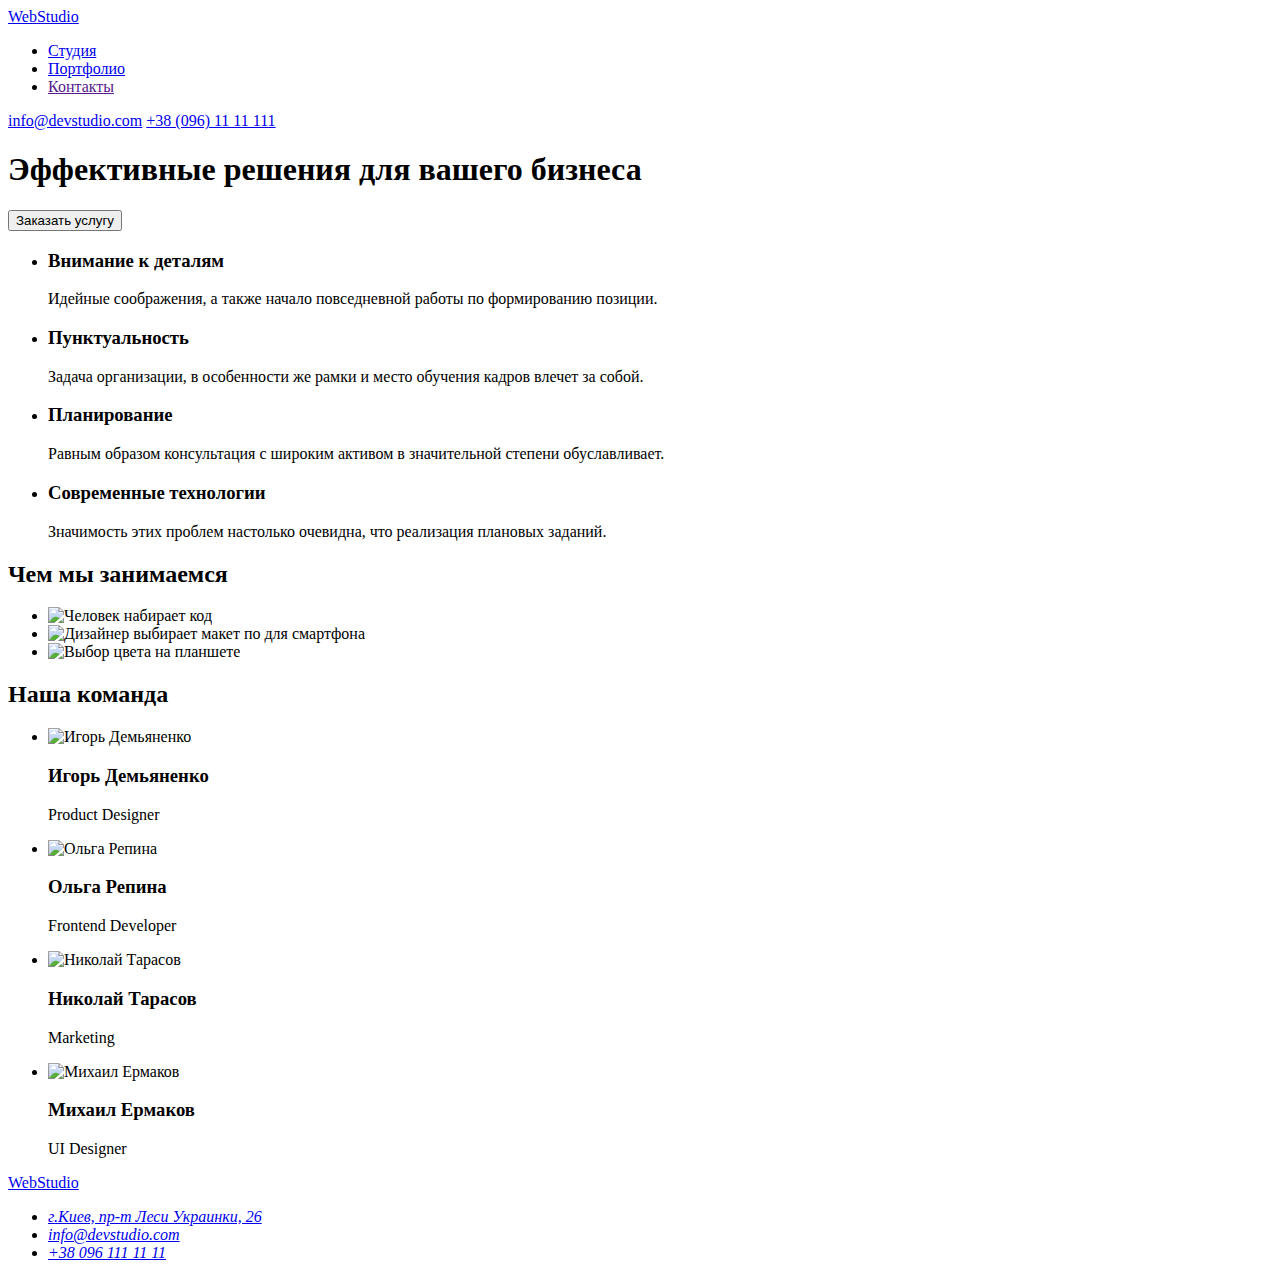
==== index.html @ ecdc01b8 "index.html" ====
<!DOCTYPE html>
<html lang="en">
  <head>
    <meta charset="UTF-8" />
    <meta http-equiv="X-UA-Compatible" content="IE=edge" />
    <meta name="viewport" content="width=device-width, initial-scale=1.0" />
    <link
      rel="stylesheet"
      href="https://cdnjs.cloudflare.com/ajax/libs/modern-normalize/1.0.0/modern-normalize.min.css"
      integrity="sha512-ISS7cAi1PEhQ8jnbJpJZMd29NlhNj4AWYyLOSp2CE/CsHxTCu+r+t0D2yoJudVrd0/8fTVPUVDzY5Tvli75u/g=="
      crossorigin="anonymous"
    />
    <link
      href="https://fonts.googleapis.com/css2?family=Oleo+Script&amp;family=Raleway:ital,wght@0,700;1,400&amp;family=Roboto:ital,wght@0,400;0,500;0,700;0,900;1,400;1,500;1,700;1,900&amp;display=swap"
      rel="stylesheet"
    />
    <title>WebStudio</title>
    <link rel="stylesheet" href="./CSS/styles.css" />
  </head>
  <body>
    <div class="wrapper">
      <!--Шапка сайта-->
      <header class="header-container">
        <div class="header-body container">
          <nav class="navigation">
            <div class="header-logo">
              <a
                lang="en"
                href="#top"
                rel="noopener noreferrer"
                class="logo link"
              >
                <span class="logo-first">Web</span>Studio
              </a>
            </div>
            <div class="navigation-form">
              <ul class="navigation-list list">
                <li class="navigation-item">
                  <a
                    class="navigation-link link current active"
                    href="index.html"
                    >Студия</a
                  >
                </li>
                <li class="navigation-item">
                  <a class="navigation-link link" href="portfolio.html"
                    >Портфолио</a
                  >
                </li>
                <li class="navigation-item">
                  <a class="navigation-link link" href="">Контакты</a>
                </li>
              </ul>
            </div>
          </nav>
          <div class="kontakt-line">
            <a class="link kontakt-link" href="mailto:info@devstudio.com">info@devstudio.com</a>
            <a class="link kontakt-link" href="tel:+380961111111">+38 (096) 11 11 111</a>
          </div>
        </div>
      </header>
      <main>
        <!--Герой-->
        <section class="font-hero-header">
          <div class="hero-container container">
            <h1 class="text-hero-header">Эффективные решения для вашего бизнеса</h1>
            <button class="main-btn" type="button">Заказать услугу</button>
          </div>
        </section>

        <!--Основные черты-->
        <section class="features">
          <div class="features-container container">
            <h2 hidden>Основные черты</h2>
            <ul class="features-list list">
              <li class="features-link link">
                <h3 class="features-link-title">Внимание к деталям</h3>
                <p class="features-link-text">
                  Идейные соображения, а также начало повседневной работы по
                  формированию позиции.
                </p>
              </li>
              <li class="features-link link">
                <h3 class="features-link-title">Пунктуальность</h3>
                <p class="features-link-text">
                  Задача организации, в особенности же рамки и место обучения
                  кадров влечет за собой.
                </p>
              </li>
              <li class="features-link link">
                <h3 class="features-link-title">Планирование</h3>
                <p class="features-link-text">
                  Равным образом консультация с широким активом в значительной
                  степени обуславливает.
                </p>
              </li>
              <li class="features-link link">
                <h3 class="features-link-title">Современные технологии</h3>
                <p class="features-link-text">
                  Значимость этих проблем настолько очевидна, что реализация
                  плановых заданий.
                </p>
              </li>
            </ul>
          </div>
        </section>
        <!--Чем мы занимаемся-->
        <section class="doing">
          <div class="doing-container container">
            <h2 class="doing-title">Чем мы занимаемся</h2>
            <ul class="doing-list list">
              <li class="doing-link link">
                <img
                  src="./images/box1.jpg"
                  alt="Человек набирает код"
                  width="370"
                />
              </li>
              <li class="doing-link link">
                <img
                  src="./images/box2.jpg"
                  alt="Дизайнер выбирает макет по для смартфона"
                  width="370"
                />
              </li>
              <li class="doing-link link">
                <img
                  src="./images/box3.jpg"
                  alt="Выбор цвета на планшете"
                  width="370"
                />
              </li>
            </ul>
          </div>
        </section>
        <!--Наша команда-->
        <section class="team">
          <div class="team-container container">
            <h2 class="team-title">Наша команда</h2>
            <ul class="team-list list">
              <li class="team-link link">
                <img class="team-card-foto" src="./images/photo1.jpg" alt="Игорь Демьяненко" width="270"/>
                <h3 class="team-card-name">Игорь Демьяненко</h3>
                <p class="team-card-pro">Product Designer</p>
              </li>
              <li class="team-link link">
                <img class="team-card-foto" src="./images/photo2.jpg" alt="Ольга Репина" width="270" />
                <h3 class="team-card-name">Ольга Репина</h3>
                <p class="team-card-pro">Frontend Developer</p>
              </li>
              <li class="team-link link">
                <img class="team-card-foto" src="./images/photo3.jpg" alt="Николай Тарасов" width="270"/>
                <h3 class="team-card-name">Николай Тарасов</h3>
                <p class="team-card-pro">Marketing</p>
              </li>
              <li class="team-link link">
                <img class="team-card-foto" src="./images/photo4.jpg" alt="Михаил Ермаков" width="270" />
                <h3 class="team-card-name">Михаил Ермаков</h3>
                <p class="team-card-pro">UI Designer</p>
              </li>
            </ul>
          </div>
        </section>
      </main>
      <footer class="footer">
        <div class="footer-container container">
          <div class="footer-contact-body">
            <a lang="en" href="#top" rel="noopener noreferrer" class="logo logo-footer link">
							<span class="logo-first">Web</span>Studio 
            </a>
            
            <address>
              <ul class="footer-address-list list">
                <li class="footer-address-item">
                 <a 
                      class="footer-address-link map-address link"
                      href="https://goo.gl/maps/Bj5NZJTDuqSYe3zM9"
                      target="_blank"
                      rel="noopener noreferrer"
                      >г.Киев, пр-т Леси Украинки, 26
                  </a>
                </li>
                <li class="footer-address-item"><a class="footer-address-link link" href="e-mail:info@devstudio.com">info@devstudio.com</a></li>
                <li class="footer-address-item"><a class="footer-address-link link" href="tel:+38-096-111-11-11">+38 096 111 11 11</a></li>
              </ul>
            </address>
          
        </div>
      </footer>
    </div>
  </body>
</html>
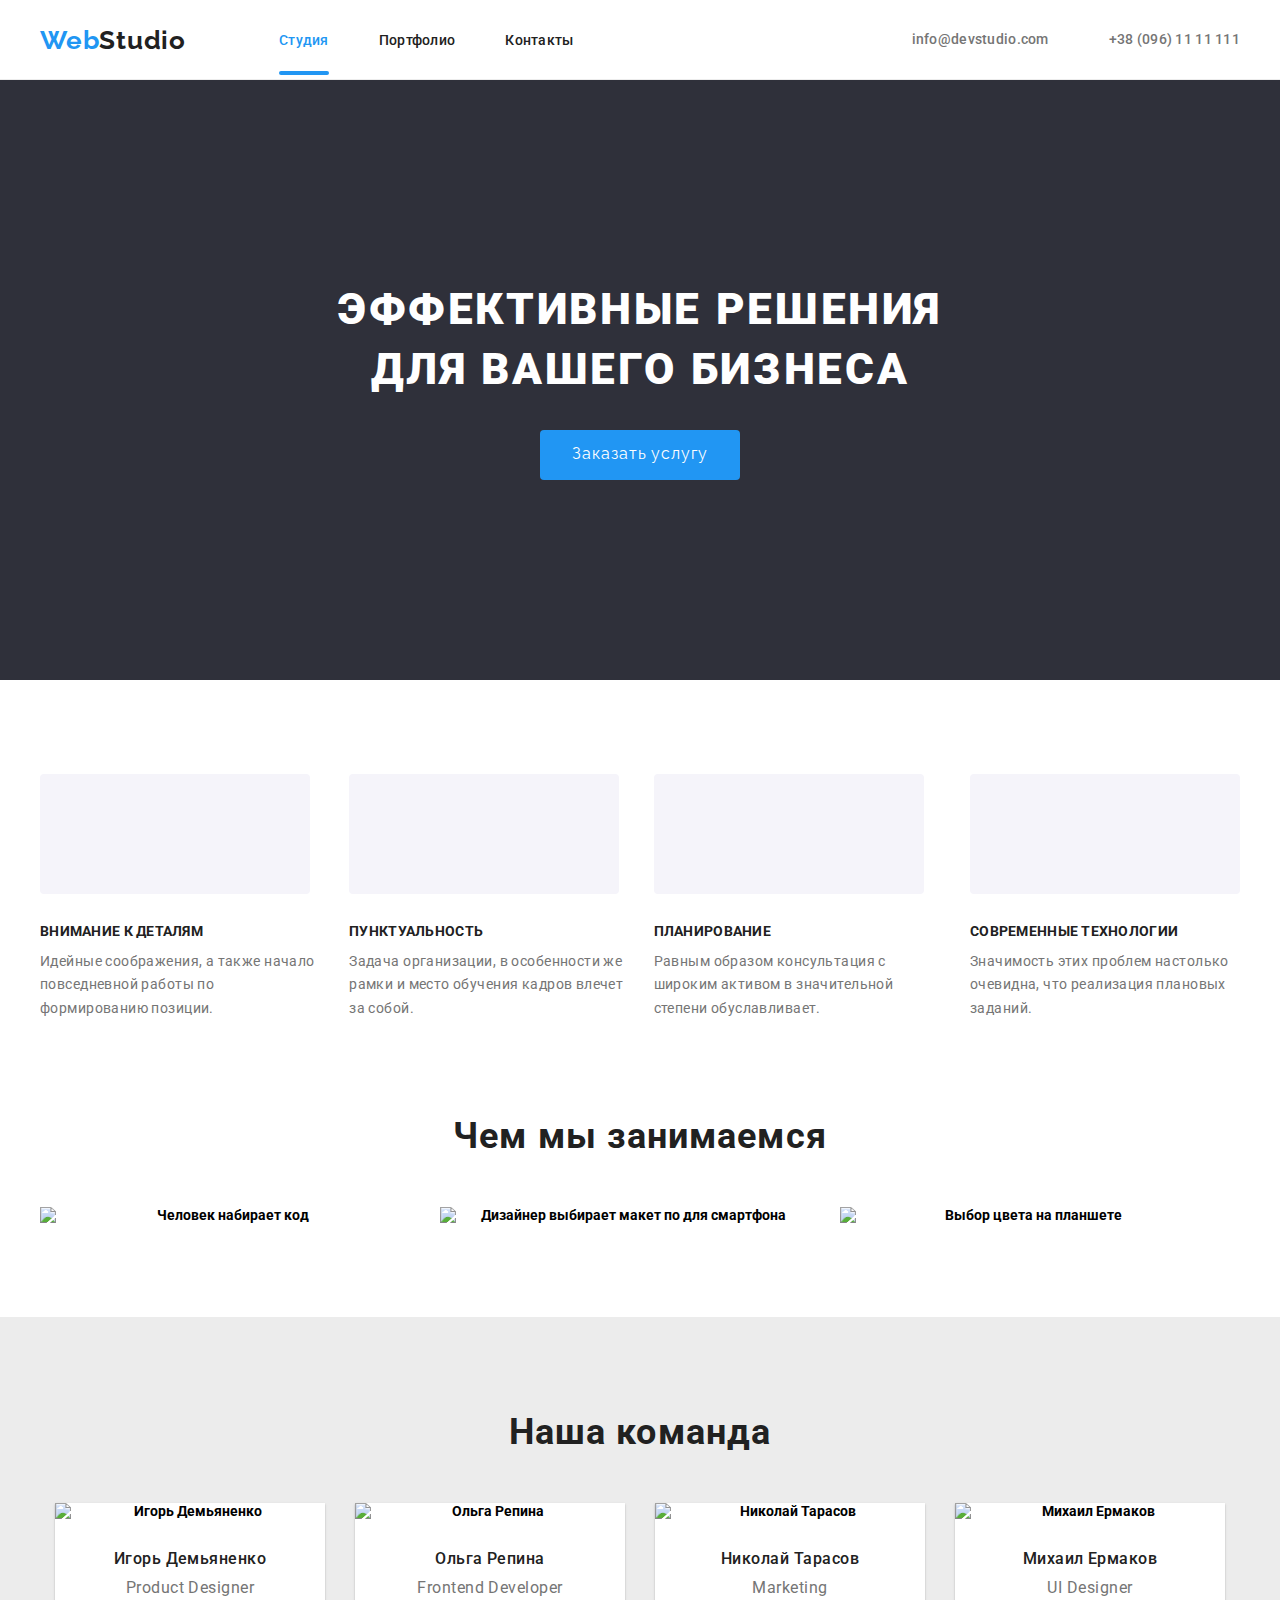
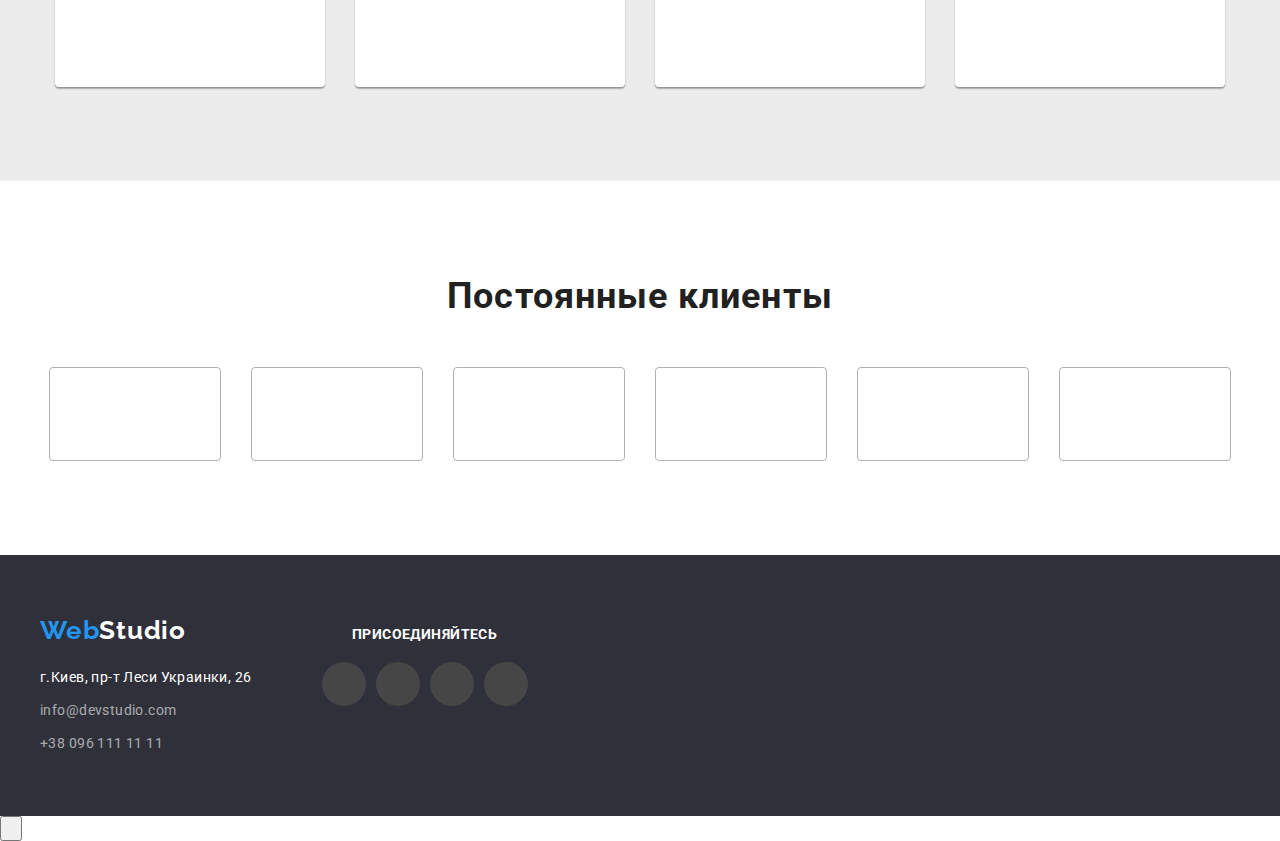
==== commit fa696729: "index.html" ====
--- a/index.html
+++ b/index.html
@@ -54,8 +54,19 @@
             </div>
           </nav>
           <div class="kontakt-line">
-            <a class="link kontakt-link" href="mailto:info@devstudio.com">info@devstudio.com</a>
-            <a class="link kontakt-link" href="tel:+380961111111">+38 (096) 11 11 111</a>
+            <a class="kontakt-link link" href="mailto:info@devstudio.com">
+              <svg class="mail" width="16" height="12">
+                <use href="./images/icon.svg#envelope"></use>
+              </svg>
+              info@devstudio.com
+            </a>
+
+            <a class="kontakt-link link" href="tel:+380961111111">
+              <svg class="smartphone" width="10" height="16">
+                <use href="./images/icon.svg#smartphone"></use>
+              </svg>
+              +38 (096) 11 11 111
+            </a>
           </div>
         </div>
       </header>
@@ -63,8 +74,12 @@
         <!--Герой-->
         <section class="font-hero-header">
           <div class="hero-container container">
-            <h1 class="text-hero-header">Эффективные решения для вашего бизнеса</h1>
-            <button class="main-btn" type="button">Заказать услугу</button>
+            <h1 class="text-hero-header">
+              Эффективные решения для вашего бизнеса
+            </h1>
+            <button class="main-btn" type="button" data-modal-open>
+              Заказать услугу
+            </button>
           </div>
         </section>
 
@@ -74,6 +89,11 @@
             <h2 hidden>Основные черты</h2>
             <ul class="features-list list">
               <li class="features-link link">
+                <div class="icon-title">
+                  <svg class="antenna" width="70" height="70">
+                    <use href="./images/icon.svg#antenna"></use>
+                  </svg>
+                </div>
                 <h3 class="features-link-title">Внимание к деталям</h3>
                 <p class="features-link-text">
                   Идейные соображения, а также начало повседневной работы по
@@ -81,6 +101,11 @@
                 </p>
               </li>
               <li class="features-link link">
+                <div class="icon-title">
+                  <svg class="clock" width="70" height="70">
+                    <use href="./images/icon.svg#clock"></use>
+                  </svg>
+                </div>
                 <h3 class="features-link-title">Пунктуальность</h3>
                 <p class="features-link-text">
                   Задача организации, в особенности же рамки и место обучения
@@ -88,6 +113,11 @@
                 </p>
               </li>
               <li class="features-link link">
+                <div class="icon-title">
+                  <svg class="vector" width="70" height="70">
+                    <use href="./images/icon.svg#vector"></use>
+                  </svg>
+                </div>
                 <h3 class="features-link-title">Планирование</h3>
                 <p class="features-link-text">
                   Равным образом консультация с широким активом в значительной
@@ -95,6 +125,11 @@
                 </p>
               </li>
               <li class="features-link link">
+                <div class="icon-title">
+                  <svg class="astronaut" width="70" height="70">
+                    <use href="./images/icon.svg#astronaut"></use>
+                  </svg>
+                </div>
                 <h3 class="features-link-title">Современные технологии</h3>
                 <p class="features-link-text">
                   Значимость этих проблем настолько очевидна, что реализация
@@ -139,24 +174,249 @@
             <h2 class="team-title">Наша команда</h2>
             <ul class="team-list list">
               <li class="team-link link">
-                <img class="team-card-foto" src="./images/photo1.jpg" alt="Игорь Демьяненко" width="270"/>
+                <img
+                  class="team-card-foto"
+                  src="./images/photo1.jpg"
+                  alt="Игорь Демьяненко"
+                  width="270"
+                />
                 <h3 class="team-card-name">Игорь Демьяненко</h3>
                 <p class="team-card-pro">Product Designer</p>
+                <ul class="social-list">
+                  <li class="social-list-item">
+                    <a
+                      href="https://www.instagram.com/"
+                      class="social-list-link"
+                    >
+                      <svg class="social-list-icon" width="20" height="20">
+                        <use href="./images/icon.svg#instagram"></use>
+                      </svg>
+                    </a>
+                  </li>
+                  <li class="social-list-item">
+                    <a href="https://www.twitter.com/" class="social-list-link">
+                      <svg class="social-list-icon" width="20" height="20">
+                        <use href="./images/icon.svg#twitter"></use>
+                      </svg>
+                    </a>
+                  </li>
+                  <li class="social-list-item">
+                    <a
+                      href="https://www.facebook.com/"
+                      class="social-list-link"
+                    >
+                      <svg class="social-list-icon" width="20" height="20">
+                        <use href="./images/icon.svg#facebook"></use>
+                      </svg>
+                    </a>
+                  </li>
+                  <li class="social-list-item">
+                    <a
+                      href="https://www.linkedin.com/"
+                      class="social-list-link"
+                    >
+                      <svg class="social-list-icon" width="20" height="20">
+                        <use href="./images/icon.svg#linkedin"></use>
+                      </svg>
+                    </a>
+                  </li>
+                </ul>
               </li>
               <li class="team-link link">
-                <img class="team-card-foto" src="./images/photo2.jpg" alt="Ольга Репина" width="270" />
+                <img
+                  class="team-card-foto"
+                  src="./images/photo2.jpg"
+                  alt="Ольга Репина"
+                  width="270"
+                />
                 <h3 class="team-card-name">Ольга Репина</h3>
                 <p class="team-card-pro">Frontend Developer</p>
+                <ul class="social-list">
+                  <li class="social-list-item">
+                    <a
+                      href="https://www.instagram.com/"
+                      class="social-list-link"
+                    >
+                      <svg class="social-list-icon" width="20" height="20">
+                        <use href="./images/icon.svg#instagram"></use>
+                      </svg>
+                    </a>
+                  </li>
+                  <li class="social-list-item">
+                    <a href="https://www.twitter.com/" class="social-list-link">
+                      <svg class="social-list-icon" width="20" height="20">
+                        <use href="./images/icon.svg#twitter"></use>
+                      </svg>
+                    </a>
+                  </li>
+                  <li class="social-list-item">
+                    <a
+                      href="https://www.facebook.com/"
+                      class="social-list-link"
+                    >
+                      <svg class="social-list-icon" width="20" height="20">
+                        <use href="./images/icon.svg#facebook"></use>
+                      </svg>
+                    </a>
+                  </li>
+                  <li class="social-list-item">
+                    <a
+                      href="https://www.linkedin.com/"
+                      class="social-list-link"
+                    >
+                      <svg class="social-list-icon" width="20" height="20">
+                        <use href="./images/icon.svg#linkedin"></use>
+                      </svg>
+                    </a>
+                  </li>
+                </ul>
               </li>
               <li class="team-link link">
-                <img class="team-card-foto" src="./images/photo3.jpg" alt="Николай Тарасов" width="270"/>
+                <img
+                  class="team-card-foto"
+                  src="./images/photo3.jpg"
+                  alt="Николай Тарасов"
+                  width="270"
+                />
                 <h3 class="team-card-name">Николай Тарасов</h3>
                 <p class="team-card-pro">Marketing</p>
+                <ul class="social-list">
+                  <li class="social-list-item">
+                    <a
+                      href="https://www.instagram.com/"
+                      class="social-list-link"
+                    >
+                      <svg class="social-list-icon" width="20" height="20">
+                        <use href="./images/icon.svg#instagram"></use>
+                      </svg>
+                    </a>
+                  </li>
+                  <li class="social-list-item">
+                    <a href="https://www.twitter.com/" class="social-list-link">
+                      <svg class="social-list-icon" width="20" height="20">
+                        <use href="./images/icon.svg#twitter"></use>
+                      </svg>
+                    </a>
+                  </li>
+                  <li class="social-list-item">
+                    <a
+                      href="https://www.facebook.com/"
+                      class="social-list-link"
+                    >
+                      <svg class="social-list-icon" width="20" height="20">
+                        <use href="./images/icon.svg#facebook"></use>
+                      </svg>
+                    </a>
+                  </li>
+                  <li class="social-list-item">
+                    <a
+                      href="https://www.linkedin.com/"
+                      class="social-list-link"
+                    >
+                      <svg class="social-list-icon" width="20" height="20">
+                        <use href="./images/icon.svg#linkedin"></use>
+                      </svg>
+                    </a>
+                  </li>
+                </ul>
               </li>
               <li class="team-link link">
-                <img class="team-card-foto" src="./images/photo4.jpg" alt="Михаил Ермаков" width="270" />
+                <img
+                  class="team-card-foto"
+                  src="./images/photo4.jpg"
+                  alt="Михаил Ермаков"
+                  width="270"
+                />
                 <h3 class="team-card-name">Михаил Ермаков</h3>
                 <p class="team-card-pro">UI Designer</p>
+                <ul class="social-list">
+                  <li class="social-list-item">
+                    <a
+                      href="https://www.instagram.com/"
+                      class="social-list-link"
+                    >
+                      <svg class="social-list-icon" width="20" height="20">
+                        <use href="./images/icon.svg#instagram"></use>
+                      </svg>
+                    </a>
+                  </li>
+                  <li class="social-list-item">
+                    <a href="https://www.twitter.com/" class="social-list-link">
+                      <svg class="social-list-icon" width="20" height="20">
+                        <use href="./images/icon.svg#twitter"></use>
+                      </svg>
+                    </a>
+                  </li>
+                  <li class="social-list-item">
+                    <a
+                      href="https://www.facebook.com/"
+                      class="social-list-link"
+                    >
+                      <svg class="social-list-icon" width="20" height="20">
+                        <use href="./images/icon.svg#facebook"></use>
+                      </svg>
+                    </a>
+                  </li>
+                  <li class="social-list-item">
+                    <a
+                      href="https://www.linkedin.com/"
+                      class="social-list-link"
+                    >
+                      <svg class="social-list-icon" width="20" height="20">
+                        <use href="./images/icon.svg#linkedin"></use>
+                      </svg>
+                    </a>
+                  </li>
+                </ul>
+              </li>
+            </ul>
+          </div>
+        </section>
+        <section class="client">
+          <div class="client-box container">
+            <h2 class="doing-title">Постоянные клиенты</h2>
+            <ul class="our-client-list">
+              <li class="our-client-item">
+                <a href="" class="our-client-link">
+                  <svg class="our-client-icon" width="107" height="92">
+                    <use href="./images/icon.svg#logo"></use>
+                  </svg>
+                </a>
+              </li>
+              <li class="our-client-item">
+                <a href="" class="our-client-link">
+                  <svg class="our-client-icon" width="107" height="92">
+                    <use href="./images/icon.svg#logo1"></use>
+                  </svg>
+                </a>
+              </li>
+              <li class="our-client-item">
+                <a href="" class="our-client-link">
+                  <svg class="our-client-icon" width="107" height="92">
+                    <use href="./images/icon.svg#logo2"></use>
+                  </svg>
+                </a>
+              </li>
+              <li class="our-client-item">
+                <a href="" class="our-client-link">
+                  <svg class="our-client-icon" width="107" height="92">
+                    <use href="./images/icon.svg#logo3"></use>
+                  </svg>
+                </a>
+              </li>
+              <li class="our-client-item">
+                <a href="" class="our-client-link">
+                  <svg class="our-client-icon" width="107" height="92">
+                    <use href="./images/icon.svg#logo4"></use>
+                  </svg>
+                </a>
+              </li>
+              <li class="our-client-item">
+                <a href="" class="our-client-link">
+                  <svg class="our-client-icon" width="107" height="92">
+                    <use href="./images/icon.svg#logo5"></use>
+                  </svg>
+                </a>
               </li>
             </ul>
           </div>
@@ -164,29 +424,90 @@
       </main>
       <footer class="footer">
         <div class="footer-container container">
-          <div class="footer-contact-body">
-            <a lang="en" href="#top" rel="noopener noreferrer" class="logo logo-footer link">
-							<span class="logo-first">Web</span>Studio 
+          <div class="footer-title">
+            <a
+              lang="en"
+              href="#top"
+              rel="noopener noreferrer"
+              class="logo logo-footer link"
+            >
+              <span class="logo-first">Web</span>Studio
             </a>
-            
+
             <address>
               <ul class="footer-address-list list">
                 <li class="footer-address-item">
-                 <a 
-                      class="footer-address-link map-address link"
-                      href="https://goo.gl/maps/Bj5NZJTDuqSYe3zM9"
-                      target="_blank"
-                      rel="noopener noreferrer"
-                      >г.Киев, пр-т Леси Украинки, 26
+                  <a
+                    class="footer-address-link map-address link"
+                    href="https://goo.gl/maps/Bj5NZJTDuqSYe3zM9"
+                    target="_blank"
+                    rel="noopener noreferrer"
+                    >г.Киев, пр-т Леси Украинки, 26
                   </a>
                 </li>
-                <li class="footer-address-item"><a class="footer-address-link link" href="e-mail:info@devstudio.com">info@devstudio.com</a></li>
-                <li class="footer-address-item"><a class="footer-address-link link" href="tel:+38-096-111-11-11">+38 096 111 11 11</a></li>
+                <li class="footer-address-item">
+                  <a
+                    class="footer-address-link link"
+                    href="e-mail:info@devstudio.com"
+                    >info@devstudio.com</a
+                  >
+                </li>
+                <li class="footer-address-item">
+                  <a
+                    class="footer-address-link link"
+                    href="tel:+38-096-111-11-11"
+                    >+38 096 111 11 11</a
+                  >
+                </li>
               </ul>
             </address>
-          
+          </div>
+
+          <div class="footer-contact-body">
+            <p class="doing-title-footer">присоединяйтесь</p>
+            <ul class="footer-list">
+              <li class="footer-list-item">
+                <a href="https://www.instagram.com/" class="footer-list-link">
+                  <svg class="footer-list-icon" width="20" height="20">
+                    <use href="./images/icon.svg#instagram"></use>
+                  </svg>
+                </a>
+              </li>
+              <li class="footer-list-item">
+                <a href="https://www.twitter.com/" class="footer-list-link">
+                  <svg class="footer-list-icon" width="20" height="20">
+                    <use href="./images/icon.svg#twitter"></use>
+                  </svg>
+                </a>
+              </li>
+              <li class="footer-list-item">
+                <a href="https://www.facebook.com/" class="footer-list-link">
+                  <svg class="footer-list-icon" width="20" height="20">
+                    <use href="./images/icon.svg#facebook"></use>
+                  </svg>
+                </a>
+              </li>
+              <li class="footer-list-item">
+                <a href="https://www.linkedin.com/" class="footer-list-link">
+                  <svg class="footer-list-icon" width="20" height="20">
+                    <use href="./images/icon.svg#linkedin"></use>
+                  </svg>
+                </a>
+              </li>
+            </ul>
+          </div>
         </div>
       </footer>
     </div>
+    <div class="backdrop is-hidden" data-modal>
+      <div class="modal">
+        <button type="button" class="modal-close-btn" data-modal-close>
+          <svg class="modal-close-icon" width="18" height="18">
+            <use href="./images/icon.svg#close-icon"></use>
+          </svg>
+        </button>
+      </div>
+    </div>
+    <script src="./modal.js"></script>
   </body>
-</html>+</html>
--- a/CSS/styles.css
+++ b/CSS/styles.css
@@ -0,0 +1,773 @@
+* {
+  margin: 0;
+  padding: 0;
+}
+
+:root {
+  --main-font: "Roboto";
+  --second-font: "Raleway";
+  --font-w: 400;
+  --black-color: #000000;
+  --second-black: #212121;
+  --white-color: #ffffff;
+  --blue-color: rgb(33, 150, 243);
+  --grey-color: rgba(236, 236, 236, 1);
+  --text-style: normal;
+}
+
+body {
+  font-weight: 700;
+  font-family: var(--main-font);
+  font-size: 14px;
+  color: var(--black-color);
+  background-color: var(--white-color);
+}
+
+.link {
+  text-decoration: none;
+}
+
+
+.list {
+  list-style: none;
+}
+
+/* cursor: pointer; */
+h1,
+h2,
+h3,
+h4,
+h5,
+h6,
+p {
+  margin: 0;
+}
+
+ul,
+ol {
+  margin: 0;
+}
+
+img {
+  display: block;
+}
+
+.address {
+  font-style: normal;
+}
+
+.wrpper {
+  max-width: 1600px;
+  overflow: hidden;
+}
+
+.container {
+  max-width: 1200px;
+  margin: 0 auto;
+  padding: 0px 15px 0px 15px;
+}
+
+.logo {
+  font-family: var(--second-font);
+  font-size: 26px;
+  line-height: 1.19;
+  letter-spacing: 0.03em;
+  color: var(--second-black);
+}
+
+.logo-first {
+  color: var(--blue-color);
+}
+
+.logo-footer {
+  display: block;
+  color: var(--white-color);
+  margin: 0px 0px 20px 0px;
+}
+
+.header-container {
+  position: relative;
+}
+
+.header-body {
+  display: flex;
+  align-items: center;
+  min-height: 80px;
+}
+
+.header-container::after {
+  display: block;
+  content: "";
+  position: absolute;
+  width: 100%;
+  height: 1px;
+  background-color: var(--grey-color);
+  bottom: 0;
+  left: 0;
+  z-index: 5;
+}
+
+.navigation {
+  display: flex;
+  align-items: center;
+}
+
+.navigation-form {
+  margin: 0px 0px 0px 93px;
+}
+
+.navigation-list {
+  display: flex;
+}
+
+.navigation-item {
+  margin: 0px 50px 0px 0px;
+}
+
+.navigation-item:last-child {
+  margin-right: 0px;
+}
+
+.navigation-link {
+  position: relative;
+  font-weight: 500;
+  line-height: 1.14;
+  letter-spacing: 0.02em;
+  color: var(--second-black);
+}
+
+.navigation-link:hover,
+.navigation-link:focus {
+  color: var(--blue-color);
+  
+}
+
+.navigation-link::after {
+  display: block;
+  content: "";
+  position: absolute;
+  left: 0;
+  top: 245%;
+  opacity: 0;
+  height: 4px;
+  width: 100%;
+  background: var(--blue-color);
+  border-radius: 2px;
+}
+
+.navigation-link.current::after {
+  opacity: 1;
+}
+
+.active {
+  color: var(--blue-color);
+}
+
+.kontakt-line {
+  margin-left: auto;
+  display: flex;
+  
+
+}
+
+.mail {
+  margin-right: 10px;
+  fill: #757575;
+  
+}
+
+.smartphone {
+  margin-right: 10px;
+  fill: #757575;
+  
+}
+
+
+
+.kontakt-link {
+  display: flex;
+  justify-content: center;
+  align-items: center;
+  font-weight: 500;
+  line-height: 1.14;
+  letter-spacing: 0.02em;
+  margin: 0px 40px 0px 0px;
+  
+
+  color: #757575;
+}
+
+.kontakt-link:first-child {
+
+  
+}
+
+.kontakt-link:last-child {
+  margin-right: 0px;
+}
+
+.kontakt-link:hover,
+.kontakt-link:focus {
+  color: var(--blue-color);
+}
+
+.kontakt-link:hover .mail,
+.kontakt-link:focus .mail {
+  fill: var(--blue-color);
+  
+}
+
+.kontakt-link:hover .smartphone,
+.kontakt-link:focus .smartphone { 
+  fill: var(--blue-color);
+}
+
+.hero-container {
+  /*padding: 200px 0;*/
+}
+
+.font-hero-header {
+  background-color: #2f303a;
+  padding: 200px 0;
+  background-image: linear-gradient(rgba(47, 48, 58, 0.4) , rgba(47, 48, 58, 0.4)) ,
+  url(../images/imgbck.jpg);
+  background-repeat: no-repeat;
+  background-size:cover;
+
+  text-align: center;
+  /* position: absolute; */
+}
+
+.text-hero-header {
+  font-weight: 900;
+  font-size: 44px;
+  line-height: 1.36;
+  width: 696px;
+  margin: 0 auto;
+  text-align: center;
+  letter-spacing: 0.06em;
+  color: var(--white-color);
+  text-transform: uppercase;
+}
+
+/*.hero-btn {
+  display: flex;
+  justify-content: center;
+  margin: 40px 0px 0px 0px;
+}*/
+
+.main-btn {
+  margin-top: 30px;
+  width: 200px;
+  height: 50px;
+  cursor: pointer;
+  border: none;
+  border-radius: 4px;
+  font-family: var(--second-font);
+  font-size: 16px;
+  line-height: 1.8;
+  letter-spacing: 0.06em;
+
+  background: var(--blue-color);
+  color: var(--white-color);
+
+  outline-color: rgba(71, 126, 232, 0.5);
+  transition: all 600ms cubic-bezier(0.2, 0, 0, 0.8);
+}
+
+.main-btn:hover,
+.main-btn:focus {
+  border: none;
+  transition: all 500ms ease;
+  color: #2f303a;
+  outline-color: rgba(71, 126, 232, 0);
+  outline-offset: 50px;
+}
+
+.features {
+  padding: 94px 0px;
+}
+
+.icon-title {
+  display: flex;
+  align-items: center;
+  justify-content: center;
+  background-color: #F5F4FA;
+  width: 270px;
+  height: 120px;
+  border-radius: 4px;
+  margin-bottom: 30px;
+
+}
+
+
+
+.features-list {
+  display: flex;
+  justify-content: center;
+}
+
+.features-link {
+  margin: 0px 30px 0px 0px;
+}
+
+.features-link:last-child {
+  margin-right: 0px;
+}
+
+.features-link-title {
+  font-weight: 700;
+  line-height: 1.14;
+  letter-spacing: 0.02em;
+  text-transform: uppercase;
+  margin: 0px 0px 10px 0px;
+  font-size: var(--font-w);
+  color: var(--second-black);
+}
+
+.features-link-text {
+  font-weight: var(--font-w);
+  line-height: 1.7;
+  letter-spacing: 0.03em;
+
+  color: #757575;
+}
+
+.doing {
+  padding: 0px 0px 94px 0px;
+}
+
+.doing-container {
+  text-align: center;
+}
+
+.doing-title {
+  font-size: 36px;
+  line-height: 42px;
+  text-align: center;
+  letter-spacing: 0.03em;
+  margin: 0px 0px 50px 0px;
+
+  color: var(--second-black);
+}
+
+.doing-list {
+  display: flex;
+}
+
+.doing-link {
+  margin: 0px 30px 0px 0px;
+}
+
+.doing-link:last-child {
+  margin-right: 0px;
+}
+
+.team {
+  background-color: var(--grey-color);
+  padding-top: 94px;
+  padding-bottom: 94px;
+}
+
+.team-container {
+  /*padding: 94px 0px;*/
+}
+
+.team-title {
+  text-align: center;
+  font-size: 36px;
+  line-height: 1.17;
+  letter-spacing: 0.03em;
+
+  color: var(--second-black);
+
+  margin: 0px 0px 50px 0px;
+}
+
+.team-list {
+  display: flex;
+  justify-content: center;
+}
+
+.list {
+
+}
+
+.social-list {
+  list-style: none;
+  display: flex;
+  justify-content: center;
+  margin-bottom: 30px;
+}
+
+.social-list-link {
+  display: flex;
+  align-items:center;
+  justify-content: center;
+  width: 44px;
+  height: 44px;
+  background-color: var(--white-color);
+  border-radius: 50%;
+}
+
+.social-list-link:hover,
+.social-list-link:focus {
+  background-color: var(--blue-color);
+}
+
+.social-list-icon {
+  fill: #afb1b8;
+}
+
+.social-list-link:hover .social-list-icon,
+.social-list-link:focus .social-list-icon {
+  fill: var(--white-color);
+}
+
+.social-list-item {
+  margin-right: 10px;
+
+}
+
+.social-list-item:last-child {
+  margin-right: 0;
+}
+
+
+.team-link {
+  margin: 0px 30px 0px 0px;
+  text-align: center;
+  box-shadow: 0px 1px 3px rgba(0, 0, 0, 0.12), 0px 1px 1px rgba(0, 0, 0, 0.14),
+    0px 2px 1px rgba(0, 0, 0, 0.2);
+  border-radius: 0px 0px 4px 4px;
+  background-color: var(--white-color);
+  outline-color: none;
+}
+
+.team-link:last-child {
+  margin-right: 0;
+}
+
+.team-card-foto {
+  transition: all 1000ms ease;
+}
+
+.team-card-foto:hover {
+  transform: scale(0.9);
+  transition: all 750ms ease;
+}
+
+
+.team-card-name {
+  font-weight: 500;
+  font-size: 16px;
+  line-height: 1.19;
+  letter-spacing: 0.03em;
+  margin: 30px 0px 10px 0px;
+
+  color: var(--second-black);
+}
+
+.team-card-pro {
+  margin-bottom: 16px;
+  font-weight: var(--font-w);
+  font-size: 16px;
+  line-height: 1.19;
+  letter-spacing: 0.03em;
+
+  color: #757575;
+}
+
+.client {
+  padding-top: 94px;
+  padding-bottom: 94px;
+
+ 
+}
+
+.our-client-list {
+  list-style: none;
+  display: flex;
+  justify-content: center;
+}
+
+/*.our-client-item:hover,
+.our-client-item:focus {
+  border: 1px solid var(--blue-color);
+  
+}*/
+
+.our-client-item {
+  display: flex;
+  align-items: center;
+  justify-content: center;
+  border: 1px solid #AFB1B8;
+  margin-right: 30px;
+  border-radius: 4px 4px 4px 4px;
+  width: 170px;
+  height: 92px;
+  
+}
+
+
+
+.our-client-item:last-child {
+  margin-right: 0;
+}
+
+.our-client-link:hover,
+.our-client-link:focus {
+  background-color: var(--white-cbolor);
+  
+
+}
+
+.our-client-item:hover,
+.our-client-item:focus {
+  border: 1px solid var(--blue-color);
+}
+
+
+.our-client-icon {
+  fill: #afb1b8;
+}
+
+.our-client-link:hover .our-client-icon,
+.our-client-link:focus .our-client-icon {
+  fill: var(--blue-color);
+}
+
+
+
+.footer {
+  background-color: rgba(47, 48, 58, 1);
+  padding: 60px 0px 60px 0px;
+}
+
+.footer-title {
+ 
+}
+
+.footer-container {
+    display: flex;
+    /* padding: 60px 0px 60px 0px; */
+    align-items: baseline;
+}
+
+
+.footer-contact-body {
+  padding-left: 70px;
+}
+
+.footer-logo-body {
+  margin: 0px 0px 20px 0px;
+}
+
+.address-list-body {
+  display: flex;
+}
+
+.footer-address-list {
+}
+
+// .footer-address-list a:hover,
+// .footer-address-list a:focus {
+//   color: var(--blue-color);
+//
+// }
+
+.footer-address-item {
+  margin: 0px 0px 9px 0px;
+}
+
+.footer-address-item:last-child {
+  margin-bottom: 0;
+}
+
+.footer-address-link {
+  font-weight: var(--font-w);
+  font-style: var(--text-style);
+  line-height: 1.7;
+  letter-spacing: 0.03em;
+  color: rgba(255, 255, 255, 0.6);
+}
+
+.footer-address-link:hover,
+.footer-address-link:focus {
+  color: rgba(33, 150, 243, 0.7);
+}
+
+.map-address {
+  color: var(--white-color);
+}
+
+.doing-title-footer {
+  display: flex;
+  justify-content: center;
+  margin-bottom: 20px;
+  font-family: var(--main-font);
+  font-style: normal;
+  font-weight: 700;
+  font-size: 14px;
+  line-height: 16px;
+  letter-spacing: 0.03em;
+  text-transform: uppercase;
+  color: var(--white-color);
+}
+
+.footer-list {
+  list-style: none;
+  display: flex;
+  justify-content: center;
+}
+
+.footer-list-link {
+  display: flex;
+  align-items:center;
+  justify-content: center;
+  width: 44px;
+  height: 44px;
+  background-color: #464646;
+  border-radius: 50%;
+}
+
+.footer-list-link:hover,
+.footer-list-link:focus {
+  background-color: var(--blue-color);
+}
+
+.footer-list-icon {
+  fill: var(--white-color);
+}
+
+.footer-list-link:hover .footer-list-icon,
+.footer-list-link:focus .footer-list-icon {
+  fill: var(--white-color);
+}
+
+.footer-list-item {
+  margin-right: 10px;
+
+}
+
+.footer-list-item:last-child {
+  margin-right: 0;
+}
+
+.portfolio-work-gallary {
+  padding-top: 94px;
+  padding-bottom: 94px;
+}
+
+/*.portfolio-container {
+  padding: 94px 0px 94px 0px;
+}*/
+
+
+.portfolio-btn-list {
+  display: flex;
+  justify-content: center;
+  margin-bottom: 50px;
+  
+}
+
+.portfolio-btn-item {
+  margin: 0px 8px 0px 0px;
+}
+
+.portfolio-btn-item:last-child {
+  margin-right: 0;
+}
+
+.portfolio-btn-link {
+  display: block;
+  // width: 145px;
+  border-radius: 4px;
+  padding: 6px 22px;
+  text-align: center;
+  font-weight: 500;
+  font-size: 16px;
+  line-height: 1.6;
+  text-align: center;
+  letter-spacing: 0.03em;
+  color: var(--second-black);
+  background-color: var(--grey-color);
+}
+
+.portfolio-btn-link:hover,
+.portfolio-btn-link:focus {
+  box-shadow: 0px 3px 1px rgba(0, 0, 0, 0.1), 0px 1px 2px rgba(0, 0, 0, 0.08),
+    0px 2px 2px rgba(0, 0, 0, 0.12);
+  color: var(--white-color);
+  background: var(--blue-color);
+}
+
+.portfolio-cards-list {
+  display: flex;
+  justify-content: center;
+  
+  flex-wrap: wrap;
+}
+
+.card-link:hover {
+  box-shadow: 5px 10px 10px -3px rgb(0 0 0 / 20%),
+  -10px 0 10px -12px rgba(0 0 0 / 20%);
+}
+
+.portfolio-cards-item {
+  margin: 0px 30px 30px 0px;
+}
+
+.portfolio-cards-item:nth-child(3n) {
+  margin-right: 0px;
+}
+
+.portfolio-cards-item:nth-last-child(-n + 3) {
+  margin-bottom: 0px;
+}
+
+.body-card-item {
+}
+
+.card-link {
+  display: block;
+}
+
+.card-img {
+  max-width: 370px;
+  
+  
+}
+
+
+
+.body-card-text-box {
+  padding: 20px 20px;
+  line-height: 2;
+  border-left: 1px solid rgba(238, 238, 238, 1);
+  border-right: 1px solid rgba(238, 238, 238, 1);
+  border-bottom: 1px solid rgba(238, 238, 238, 1);
+  // letter-spacing: 0.06em;
+
+  color: var(--second-black);
+}
+
+.card-title {
+  font-family: var(--main-font);
+  font-weight: 700;
+  font-size: 18px;
+  line-height: 2;
+  letter-spacing: 0.06em;
+
+  color: #212121;
+}
+
+.card-subtitle {
+  font-weight: var(--font-w);
+  margin: 6px 0px 0px 0px;
+  font-size: 16px;
+  line-height: 1.9;
+  letter-spacing: 0.03em;
+
+  color: #757575;
+}
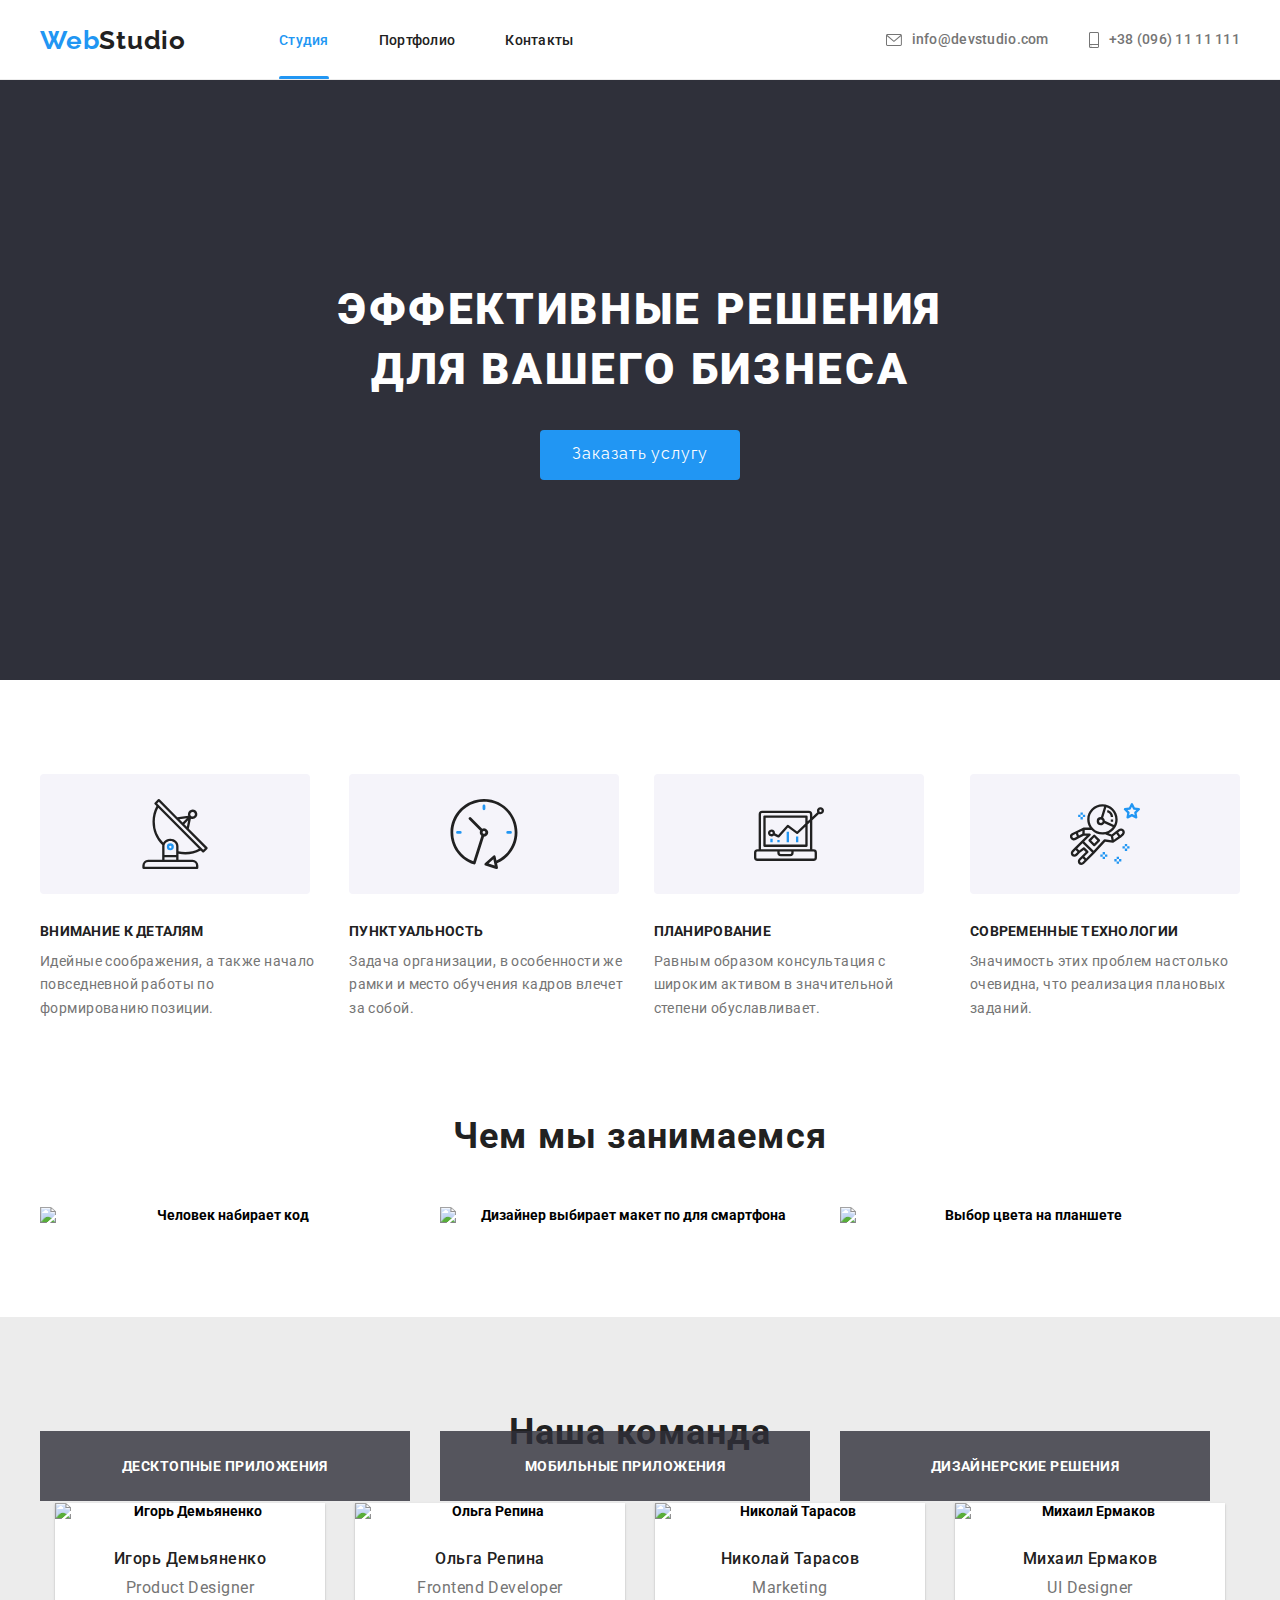
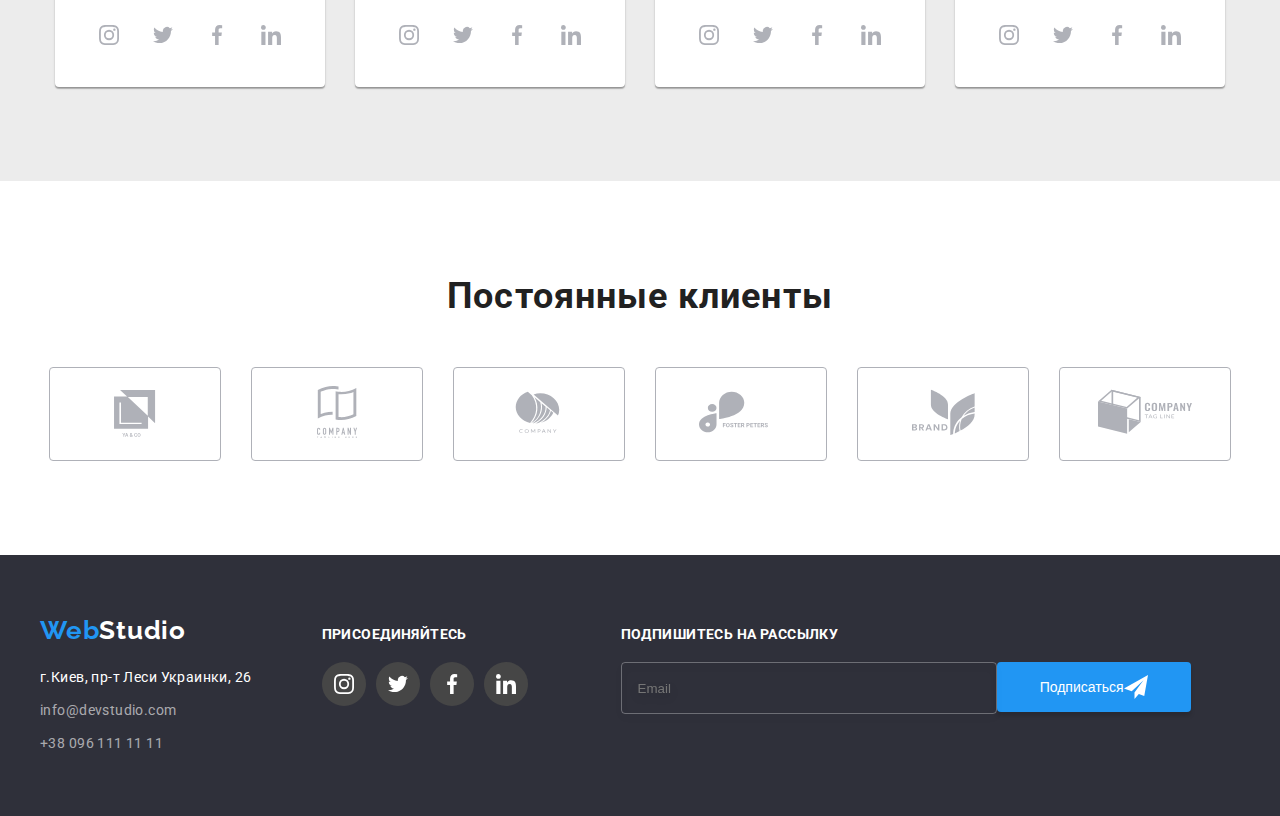
==== commit a673e9f1: "index.html" ====
--- a/index.html
+++ b/index.html
@@ -145,25 +145,34 @@
             <h2 class="doing-title">Чем мы занимаемся</h2>
             <ul class="doing-list list">
               <li class="doing-link link">
-                <img
-                  src="./images/box1.jpg"
-                  alt="Человек набирает код"
-                  width="370"
-                />
+                <div class="text-img">
+                  <img
+                    src="./images/box1.jpg"
+                    alt="Человек набирает код"
+                    width="370"
+                  />
+                  <p class="text-img-in">Десктопные приложения</p>
+                </div>
               </li>
               <li class="doing-link link">
-                <img
-                  src="./images/box2.jpg"
-                  alt="Дизайнер выбирает макет по для смартфона"
-                  width="370"
-                />
+                <div class="text-img">
+                  <img
+                    src="./images/box2.jpg"
+                    alt="Дизайнер выбирает макет по для смартфона"
+                    width="370"
+                  />
+                  <p class="text-img-in">Мобильные приложения</p>
+                </div>
               </li>
               <li class="doing-link link">
-                <img
-                  src="./images/box3.jpg"
-                  alt="Выбор цвета на планшете"
-                  width="370"
-                />
+                <div class="text-img">
+                  <img
+                    src="./images/box3.jpg"
+                    alt="Выбор цвета на планшете"
+                    width="370"
+                  />
+                  <p class="text-img-in">Дизайнерские решения</p>
+                </div>
               </li>
             </ul>
           </div>
@@ -377,7 +386,7 @@
             <h2 class="doing-title">Постоянные клиенты</h2>
             <ul class="our-client-list">
               <li class="our-client-item">
-                <a href="" class="our-client-link">
+                <a href="#" class="our-client-link">
                   <svg class="our-client-icon" width="107" height="92">
                     <use href="./images/icon.svg#logo"></use>
                   </svg>
@@ -496,6 +505,20 @@
               </li>
             </ul>
           </div>
+          <div class="user-email-form">
+            <p class="doing-title-footer">Подпишитесь на рассылку</p>
+            <form  class="user-form" name="email_form" autocomplete="on" novalidate>
+              <label  for="user_email">
+                <input class="user-email-title" type="email" name="email" placeholder="Email" required/>
+              </label>
+              <button class="btn-submit" type="submit">Подписаться
+                <svg class="send-icon" width="24" height="24">
+                  <use href="./images/icon.svg#send1"></use>
+                </svg>
+              </button>
+            </form>
+          </div>
+          
         </div>
       </footer>
     </div>
--- a/CSS/styles.css
+++ b/CSS/styles.css
@@ -1,3 +1,4 @@
+/*GENERAL*/
 * {
   margin: 0;
   padding: 0;
@@ -27,7 +28,6 @@
   text-decoration: none;
 }
 
-
 .list {
   list-style: none;
 }
@@ -66,6 +66,8 @@
   margin: 0 auto;
   padding: 0px 15px 0px 15px;
 }
+
+/*HEADER*/
 
 .logo {
   font-family: var(--second-font);
@@ -129,17 +131,20 @@
 }
 
 .navigation-link {
+  padding: 32px 0; 
   position: relative;
   font-weight: 500;
   line-height: 1.14;
   letter-spacing: 0.02em;
   color: var(--second-black);
+  transition-property: color;
+  transition-duration: 250ms;
+  transition-timing-function: cubic-bezier(0.4, 0, 0.2, 1);
 }
 
 .navigation-link:hover,
 .navigation-link:focus {
   color: var(--blue-color);
-  
 }
 
 .navigation-link::after {
@@ -147,7 +152,7 @@
   content: "";
   position: absolute;
   left: 0;
-  top: 245%;
+  bottom: 0;
   opacity: 0;
   height: 4px;
   width: 100%;
@@ -166,23 +171,23 @@
 .kontakt-line {
   margin-left: auto;
   display: flex;
-  
-
 }
 
 .mail {
   margin-right: 10px;
   fill: #757575;
-  
+  transition-property: fill;
+  transition-duration: 250ms;
+  transition-timing-function: cubic-bezier(0.4, 0, 0.2, 1);
 }
 
 .smartphone {
   margin-right: 10px;
   fill: #757575;
-  
-}
-
-
+  transition-property: fill;
+  transition-duration: 250ms;
+  transition-timing-function: cubic-bezier(0.4, 0, 0.2, 1);
+}
 
 .kontakt-link {
   display: flex;
@@ -192,14 +197,14 @@
   line-height: 1.14;
   letter-spacing: 0.02em;
   margin: 0px 40px 0px 0px;
-  
 
   color: #757575;
+  transition-property: color;
+  transition-duration: 250ms;
+  transition-timing-function: cubic-bezier(0.4, 0, 0.2, 1);
 }
 
 .kontakt-link:first-child {
-
-  
 }
 
 .kontakt-link:last-child {
@@ -214,13 +219,14 @@
 .kontakt-link:hover .mail,
 .kontakt-link:focus .mail {
   fill: var(--blue-color);
-  
 }
 
 .kontakt-link:hover .smartphone,
-.kontakt-link:focus .smartphone { 
+.kontakt-link:focus .smartphone {
   fill: var(--blue-color);
 }
+
+/*main-FONT-HERO-HEADER*/
 
 .hero-container {
   /*padding: 200px 0;*/
@@ -229,10 +235,13 @@
 .font-hero-header {
   background-color: #2f303a;
   padding: 200px 0;
-  background-image: linear-gradient(rgba(47, 48, 58, 0.4) , rgba(47, 48, 58, 0.4)) ,
-  url(../images/imgbck.jpg);
+  background-image: linear-gradient(
+      rgba(47, 48, 58, 0.4),
+      rgba(47, 48, 58, 0.4)
+    ),
+    url(../images/imgbck.jpg);
   background-repeat: no-repeat;
-  background-size:cover;
+  background-size: cover;
 
   text-align: center;
   /* position: absolute; */
@@ -284,6 +293,8 @@
   outline-offset: 50px;
 }
 
+/*main-features*/
+
 .features {
   padding: 94px 0px;
 }
@@ -292,15 +303,12 @@
   display: flex;
   align-items: center;
   justify-content: center;
-  background-color: #F5F4FA;
+  background-color: #f5f4fa;
   width: 270px;
   height: 120px;
   border-radius: 4px;
   margin-bottom: 30px;
-
-}
-
-
+}
 
 .features-list {
   display: flex;
@@ -333,6 +341,8 @@
   color: #757575;
 }
 
+/*main-doing*/
+
 .doing {
   padding: 0px 0px 94px 0px;
 }
@@ -363,6 +373,34 @@
   margin-right: 0px;
 }
 
+.text-img {
+  position: relative;
+  width: 100%;
+}
+
+.text-img-in {
+  position: absolute;
+  display: flex;
+  justify-content: center;
+  align-items: center;
+  top: 224px;
+  left: 0;
+  width: 370px;
+  height: 70px;
+  font-family: "Roboto";
+  font-style: normal;
+  font-weight: 700;
+  font-size: 14px;
+  line-height: 16px;
+  text-align: center;
+  letter-spacing: 0.03em;
+  text-transform: uppercase;
+  background: rgba(47, 48, 58, 0.8);
+  color: #ffffff;
+}
+
+/*main-team*/
+
 .team {
   background-color: var(--grey-color);
   padding-top: 94px;
@@ -390,7 +428,6 @@
 }
 
 .list {
-
 }
 
 .social-list {
@@ -402,12 +439,15 @@
 
 .social-list-link {
   display: flex;
-  align-items:center;
+  align-items: center;
   justify-content: center;
   width: 44px;
   height: 44px;
   background-color: var(--white-color);
   border-radius: 50%;
+  transition-property: background-color;
+  transition-duration: 250ms;
+  transition-timing-function: cubic-bezier(0.4, 0, 0.2, 1);
 }
 
 .social-list-link:hover,
@@ -417,6 +457,9 @@
 
 .social-list-icon {
   fill: #afb1b8;
+  transition-property: fill;
+  transition-duration: 250ms;
+  transition-timing-function: cubic-bezier(0.4, 0, 0.2, 1);
 }
 
 .social-list-link:hover .social-list-icon,
@@ -426,13 +469,11 @@
 
 .social-list-item {
   margin-right: 10px;
-
 }
 
 .social-list-item:last-child {
   margin-right: 0;
 }
-
 
 .team-link {
   margin: 0px 30px 0px 0px;
@@ -457,7 +498,6 @@
   transition: all 750ms ease;
 }
 
-
 .team-card-name {
   font-weight: 500;
   font-size: 16px;
@@ -478,11 +518,11 @@
   color: #757575;
 }
 
+/*main-client*/
+
 .client {
   padding-top: 94px;
   padding-bottom: 94px;
-
- 
 }
 
 .our-client-list {
@@ -501,43 +541,49 @@
   display: flex;
   align-items: center;
   justify-content: center;
-  border: 1px solid #AFB1B8;
+  border: 1px solid #afb1b8;
   margin-right: 30px;
   border-radius: 4px 4px 4px 4px;
   width: 170px;
   height: 92px;
-  
-}
-
-
+  transition-property: border;
+  transition-duration: 250ms;
+  transition-timing-function: cubic-bezier(0.4, 0, 0.2, 1);
+}
 
 .our-client-item:last-child {
   margin-right: 0;
 }
+
+
 
 .our-client-link:hover,
 .our-client-link:focus {
   background-color: var(--white-cbolor);
   
-
-}
+  
+}
+
 
 .our-client-item:hover,
 .our-client-item:focus {
   border: 1px solid var(--blue-color);
 }
 
-
 .our-client-icon {
   fill: #afb1b8;
+  transition-property: fill;
+  transition-duration: 250ms;
+  transition-timing-function: cubic-bezier(0.4, 0, 0.2, 1);
 }
 
 .our-client-link:hover .our-client-icon,
 .our-client-link:focus .our-client-icon {
   fill: var(--blue-color);
-}
-
-
+
+}
+
+/*main-footer*/
 
 .footer {
   background-color: rgba(47, 48, 58, 1);
@@ -545,15 +591,13 @@
 }
 
 .footer-title {
- 
 }
 
 .footer-container {
-    display: flex;
-    /* padding: 60px 0px 60px 0px; */
-    align-items: baseline;
-}
-
+  display: flex;
+  /* padding: 60px 0px 60px 0px; */
+  align-items: baseline;
+}
 
 .footer-contact-body {
   padding-left: 70px;
@@ -590,6 +634,10 @@
   line-height: 1.7;
   letter-spacing: 0.03em;
   color: rgba(255, 255, 255, 0.6);
+  transition-property: color;
+  transition-duration: 250ms;
+  transition-timing-function: cubic-bezier(0.4, 0, 0.2, 1);
+  
 }
 
 .footer-address-link:hover,
@@ -603,7 +651,7 @@
 
 .doing-title-footer {
   display: flex;
-  justify-content: center;
+  
   margin-bottom: 20px;
   font-family: var(--main-font);
   font-style: normal;
@@ -623,12 +671,15 @@
 
 .footer-list-link {
   display: flex;
-  align-items:center;
+  align-items: center;
   justify-content: center;
   width: 44px;
   height: 44px;
   background-color: #464646;
   border-radius: 50%;
+  transition-property: background-color ;
+  transition-duration: 250ms;
+  transition-timing-function: cubic-bezier(0.4, 0, 0.2, 1);
 }
 
 .footer-list-link:hover,
@@ -647,12 +698,63 @@
 
 .footer-list-item {
   margin-right: 10px;
-
 }
 
 .footer-list-item:last-child {
   margin-right: 0;
 }
+
+/*user-email*/
+.user-email-form {
+  padding-left: 93px;
+  
+  
+  width: 570px;
+  height: 86px;
+  
+}
+
+
+.user-email-title {
+  width: 358px;
+  height: 50px;
+  padding-left: 16px;
+  
+  background-color: transparent;
+  border: 1px solid rgba(255, 255, 255, 0.3);
+  filter: drop-shadow(0px 4px 4px rgba(0, 0, 0, 0.15));
+  border-radius: 4px;
+}
+
+.btn-submit {
+  
+  width: 200px;
+  height: 50px;
+
+  display: flex;
+  justify-content: center;
+  align-items: center;
+  border: none;
+  
+  
+  
+  color: #fff;
+  font-size: inherit;
+  cursor: pointer;
+  background-color: var(--blue-color);
+  box-shadow: 0px 4px 4px rgba(0, 0, 0, 0.15);
+  border-radius: 4px;
+  
+}
+
+.user-form {
+  display: flex;
+
+}
+
+
+
+/*main-portfolio*/
 
 .portfolio-work-gallary {
   padding-top: 94px;
@@ -663,12 +765,10 @@
   padding: 94px 0px 94px 0px;
 }*/
 
-
 .portfolio-btn-list {
   display: flex;
   justify-content: center;
   margin-bottom: 50px;
-  
 }
 
 .portfolio-btn-item {
@@ -692,6 +792,10 @@
   letter-spacing: 0.03em;
   color: var(--second-black);
   background-color: var(--grey-color);
+
+  transition-property: background-color, color ;
+  transition-duration: 250ms;
+  transition-timing-function: cubic-bezier(0.4, 0, 0.2, 1);
 }
 
 .portfolio-btn-link:hover,
@@ -705,13 +809,13 @@
 .portfolio-cards-list {
   display: flex;
   justify-content: center;
-  
+
   flex-wrap: wrap;
 }
 
 .card-link:hover {
   box-shadow: 5px 10px 10px -3px rgb(0 0 0 / 20%),
-  -10px 0 10px -12px rgba(0 0 0 / 20%);
+    -10px 0 10px -12px rgba(0 0 0 / 20%);
 }
 
 .portfolio-cards-item {
@@ -735,11 +839,42 @@
 
 .card-img {
   max-width: 370px;
-  
-  
-}
-
-
+}
+
+.img-text {
+  position: absolute;
+  top: 0;
+  left: 0;
+  width: 100%;
+  height: 100%;
+  background-color: rgba(33, 150, 243, 0.9);
+  transform: translatey(100%);
+  transition: transform 250ms;
+  padding: 63px 24px;
+
+  font-family: "Roboto";
+  font-style: normal;
+  font-weight: 400;
+  font-size: 18px;
+  line-height: 28px;
+
+  letter-spacing: 0.03em;
+
+  color: #ffffff;
+}
+
+.overlay-make {
+  overflow: hidden;
+  position: relative;
+}
+
+.overlay-make:hover .overlay {
+  transform: translatex(0);
+}
+
+.card-link:hover .img-text {
+  transform: translatex(0);
+}
 
 .body-card-text-box {
   padding: 20px 20px;
@@ -771,3 +906,48 @@
 
   color: #757575;
 }
+
+/*modal css*/
+
+.backdrop {
+  position: fixed;
+  top: 0;
+  left: 0;
+  width: 100vw;
+  height: 100vh;
+  background-color: rgba(0, 0, 0, 0.2);
+  transition: opacity 500ms linear, visibility 500ms linear;
+}
+
+.modal {
+  width: 528px;
+  height: 580px;
+  background-color: #ffffff;
+  position: absolute;
+  top: 50%;
+  left: 50%;
+  transform: translate(-50%, -50%);
+}
+
+.modal-close-btn {
+  position: absolute;
+  top: 8px;
+  right: 8px;
+  display: flex;
+  justify-content: center;
+  align-items: center;
+  width: 30px;
+  height: 30px;
+  border-radius: 50%;
+  border: 1px solid var(--grey-color);
+  background-color: transparent;
+  padding: 0;
+  cursor: pointer;
+}
+
+.backdrop.is-hidden {
+  opacity: 0;
+  visibility: hidden;
+  pointer-events: none;
+}
+
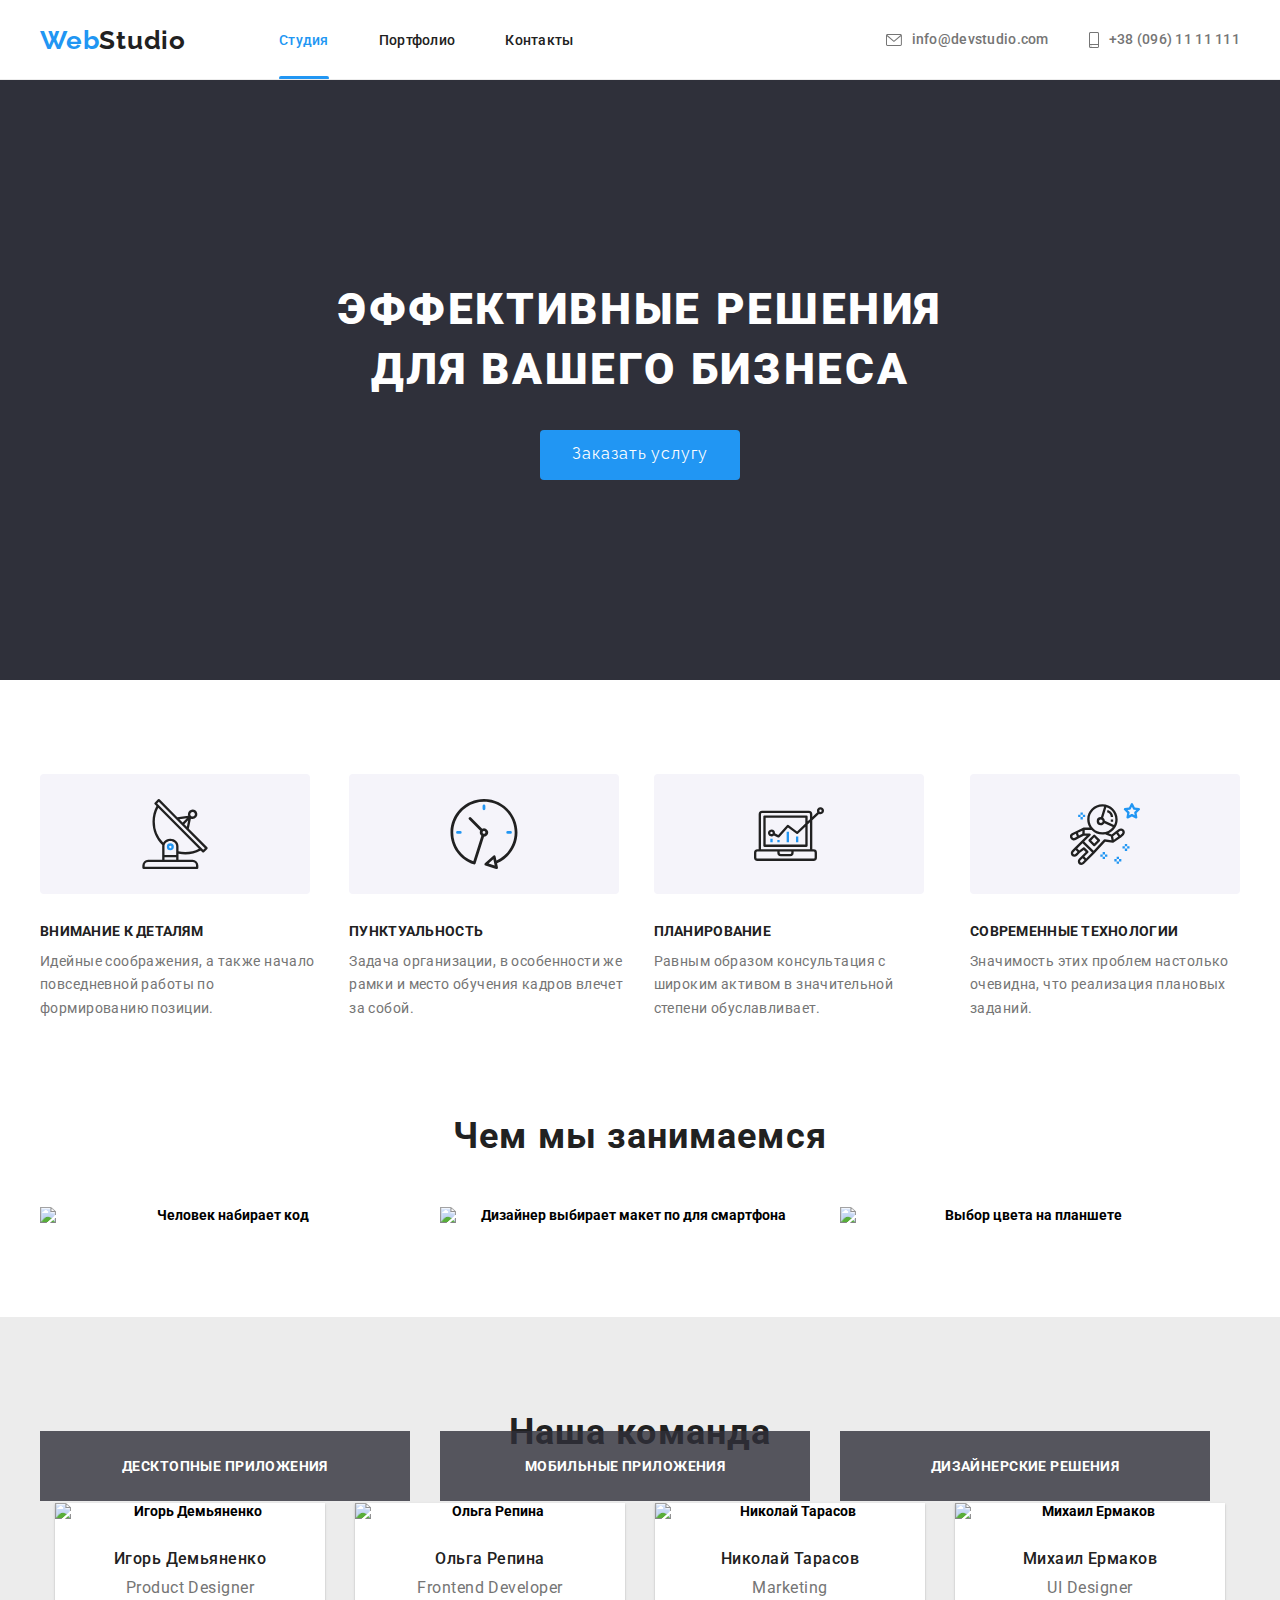
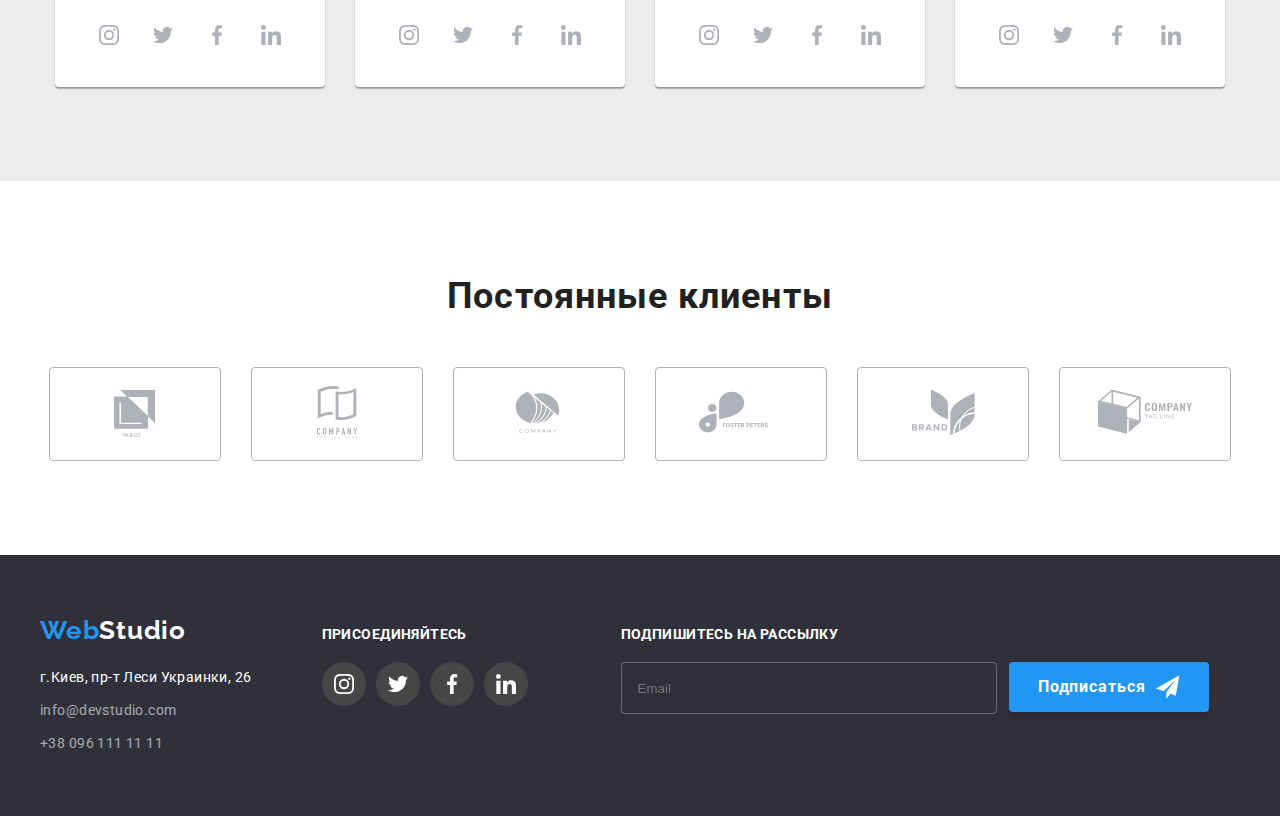
==== commit 1f22ebd5: "index.html" ====
--- a/index.html
+++ b/index.html
@@ -508,7 +508,7 @@
           <div class="user-email-form">
             <p class="doing-title-footer">Подпишитесь на рассылку</p>
             <form  class="user-form" name="email_form" autocomplete="on" novalidate>
-              <label  for="user_email">
+              <label>
                 <input class="user-email-title" type="email" name="email" placeholder="Email" required/>
               </label>
               <button class="btn-submit" type="submit">Подписаться
@@ -529,7 +529,55 @@
             <use href="./images/icon.svg#close-icon"></use>
           </svg>
         </button>
+        <div class="sign-offer">
+          <form class="sign-form">
+            <h3 class="sign-text">Оставьте свои данные, мы вам перезвоним</h3>
+            <label>
+              <tablet for="user-name" class="modal-field-name">Имя</tablet>
+              <input type="name" class="sign-name" id="user-name" name="name">
+              <svg class="modal-icon-1" width="18" height="18">
+                <use href="./images/icon.svg#personblk"></use>
+              </svg>
+              
+              
+            </label>
+            
+              <label class="phone-number">
+                <tablet for="user-phone" class="modal-field-name">Телефон</tablet>
+                <input type="telephone" class="sign-phone" id="user-phone" name="telephone">
+                <svg class="modal-icon-2" width="18" height="18">
+                  <use href="./images/icon.svg#phoneblk"></use>
+                </svg>
+               
+              
+              </label>
+            
+            <label class="mail-form">
+              <tablet for="user-email" class="modal-field-name">Почта</tablet>
+              <input type="email" class="sign-email" id="user-email" name="email">
+              <svg class="modal-icon-3" width="18" height="18">
+                <use href="./images/icon.svg#emailblk"></use>
+              </svg>
+              
+            </label>
+
+
+            <label class="comm-form">
+              <tablet for="user-phone" class="modal-field-name">Комментарий</tablet>
+              
+              <textarea class="sign-comm" name="feedback" rows="5" placeholder="Введите текст"></textarea>
+            </label>
+            <label>
+              <input class="sign-text-reg" type="checkbox" name="sign-reg" value="check" checked />
+              Соглашаюсь с рассылкой и принимаю Условия договора
+            </label>
+            <button class="sign-btn" type="submit">Отправить</button>
+
+
+          </form>
+        </div>
       </div>
+      
     </div>
     <script src="./modal.js"></script>
   </body>
--- a/CSS/styles.css
+++ b/CSS/styles.css
@@ -724,32 +724,44 @@
   border: 1px solid rgba(255, 255, 255, 0.3);
   filter: drop-shadow(0px 4px 4px rgba(0, 0, 0, 0.15));
   border-radius: 4px;
+  color: white;
 }
 
 .btn-submit {
-  
   width: 200px;
   height: 50px;
-
-  display: flex;
-  justify-content: center;
-  align-items: center;
+  
+  margin-left: 12px;
+  justify-content: center;
+  
   border: none;
-  
-  
-  
-  color: #fff;
-  font-size: inherit;
+  font-weight: 700;
+  padding: 10px 29px;
   cursor: pointer;
   background-color: var(--blue-color);
-  box-shadow: 0px 4px 4px rgba(0, 0, 0, 0.15);
+  box-shadow: 0px 4px 4px rgb(0 0 0 / 15%);
   border-radius: 4px;
-  
+  font-family: 'Roboto';
+  font-style: normal;
+  font-weight: 700;
+  font-size: 16px;
+  line-height: 30px;
+  color: var(--white-color);
+
+  display: flex;
+  align-items: center;
+  text-align: center;
+  letter-spacing: 0.06em;
+    
 }
 
 .user-form {
   display: flex;
 
+}
+
+.send-icon {
+  margin-left: 10px;
 }
 
 
@@ -951,3 +963,164 @@
   pointer-events: none;
 }
 
+.sign-form {
+  display: flex;
+  flex-direction: column;
+  align-items: center;
+}
+
+.sign-text {
+  margin-top: 40px;
+  margin-bottom: 12px;
+  font-family: 'Roboto';
+  font-style: normal;
+  font-weight: 700;
+  font-size: 20px;
+  line-height: 23px;
+  text-align: center;
+  letter-spacing: 0.03em;
+
+  color: #212121;
+}
+
+.sign-name {
+  font-family: var(--main-font);
+  font-weight: var(--font-w);
+  
+  width: 448px;
+  height: 40px;
+
+  display: block;
+  margin-bottom: 30px;
+  
+  margin: 0 auto;
+  padding-left: 30px;
+  border-radius: 4px;
+  border: 1px solid rgba(33, 33, 33, 0.2);
+  
+}
+
+.modal-icon-1 {
+  position: absolute;
+  top: 100px;
+  left: 50px;
+  
+}
+
+.sign-phone {
+  
+  width: 448px;
+  height: 40px;
+  margin-top: 10px;
+  display: block;
+  margin-bottom: 30px;
+  
+  margin: 0 auto;
+  padding-left: 30px;
+  border-radius: 4px;
+  border: 1px solid rgba(33, 33, 33, 0.2);
+}
+
+.modal-icon-2 {
+  position: absolute;
+  top: 168px;
+  left: 50px;
+}
+
+.phone-number {
+  margin-top: 10px
+}
+
+
+.sign-email {
+  
+  width: 448px;
+  height: 40px;
+  margin-top: 10px;
+  display: block;
+  margin-bottom: 30px;
+  
+  margin: 0 auto;
+  padding-left: 30px;
+  border-radius: 4px;
+  border: 1px solid rgba(33, 33, 33, 0.2);
+
+}
+
+.modal-icon-3 {
+  position: absolute;
+  top: 233px;
+  left: 50px;
+}
+
+.modal-field-name {
+  font-family: 'Roboto';
+  font-style: normal;
+  font-weight: 400;
+  font-size: 12px;
+  line-height: 14px;
+  
+
+  letter-spacing: 0.01em;
+
+  color: #757575;
+}
+
+.mail-form {
+  margin-top: 10px;
+}
+
+.sign-comm {
+  
+  width: 448px;
+  height: 120px;
+  margin-top: 10px;
+
+  display: block;
+  margin-bottom: 30px;
+  
+  margin: 0 auto;
+  padding-top: 12px;
+  padding-left: 16px;
+  border-radius: 4px;
+  border: 1px solid rgba(33, 33, 33, 0.2);
+}
+
+.comm-form {
+  margin-top: 10px;
+}
+
+.sign-btn {
+  width: 200px;
+  height: 50px;
+  margin-top: 30px;
+  
+  
+  text-align: center;
+  align-items: center;
+  border: none;
+  font-weight: 700;
+  
+  cursor: pointer;
+  background-color: var(--blue-color);
+  box-shadow: 0px 4px 4px rgb(0 0 0 / 15%);
+  border-radius: 4px;
+  font-family: 'Roboto';
+  font-style: normal;
+  font-weight: 700;
+  font-size: 16px;
+  line-height: 30px;
+  color: var(--white-color);
+  letter-spacing: 0.06em;
+
+}
+
+.sign-text-reg {
+  
+  margin-top: 20px;
+}
+
+
+
+
+
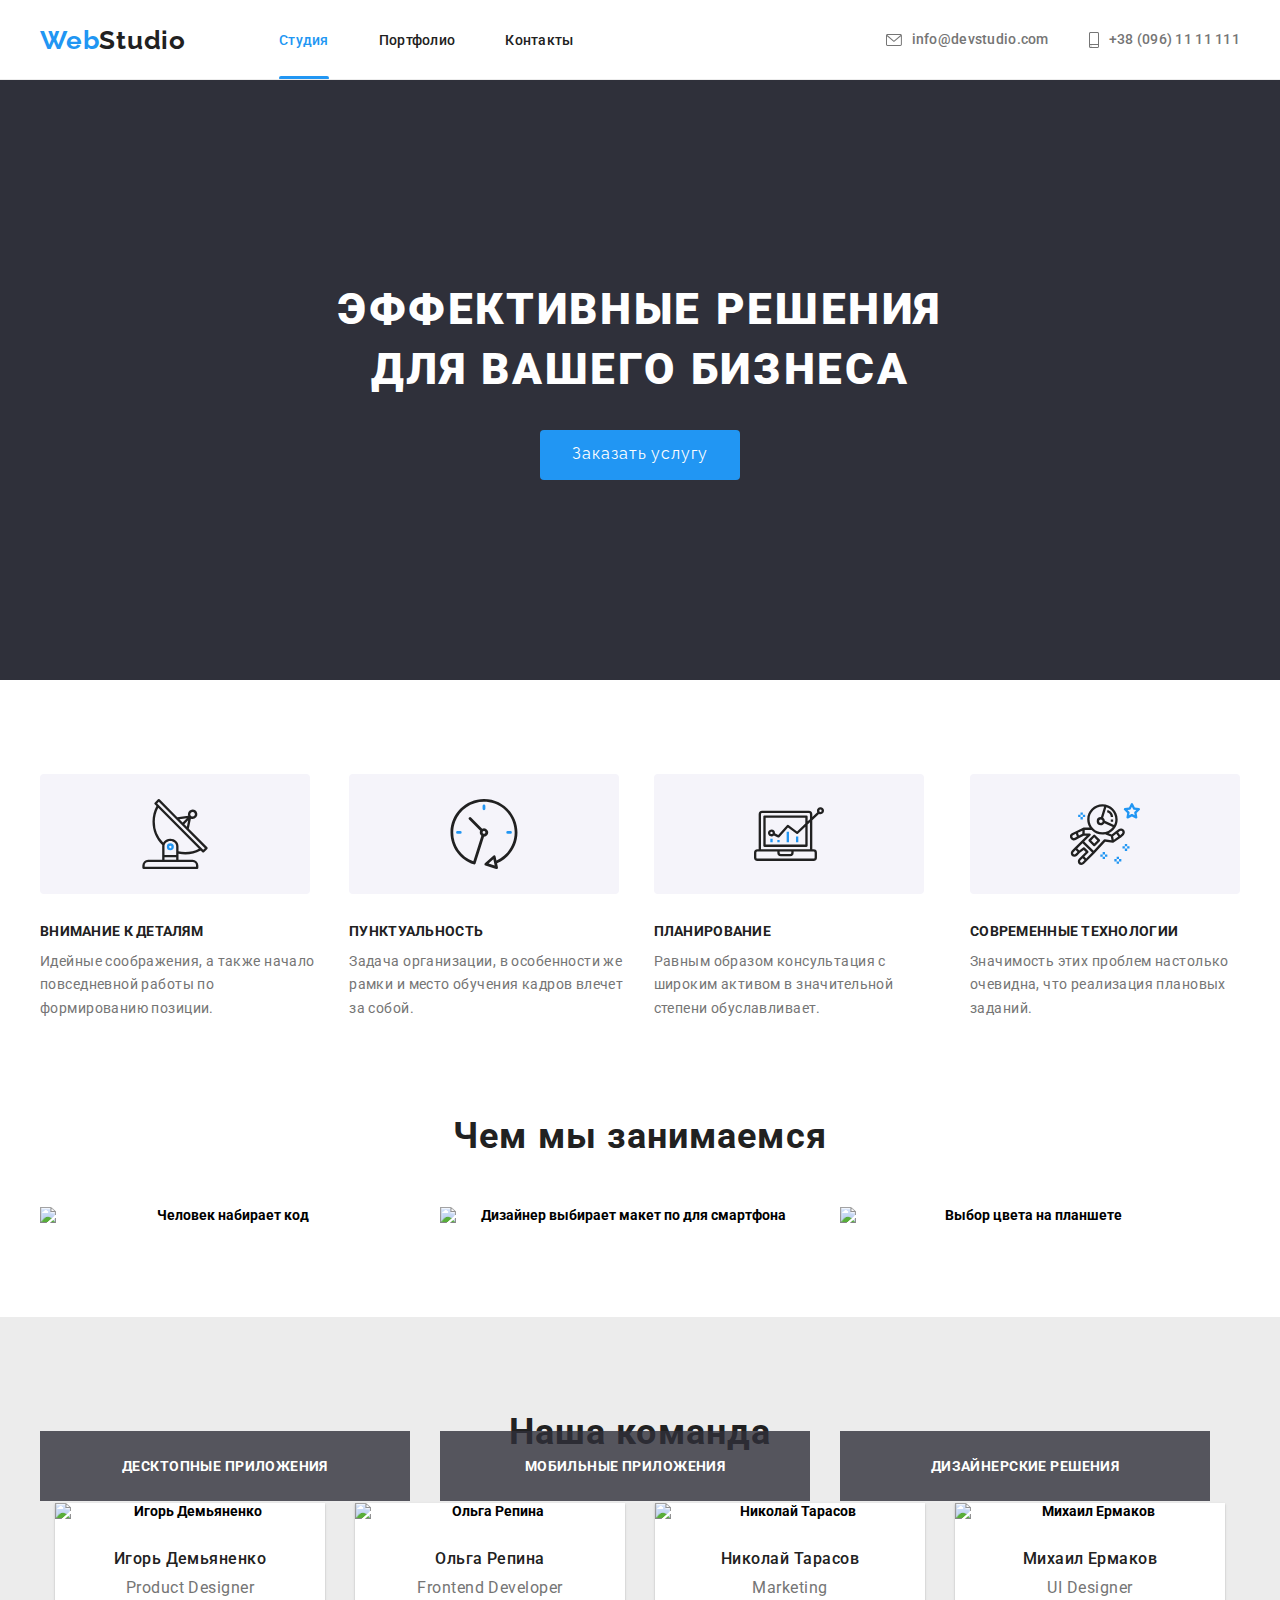
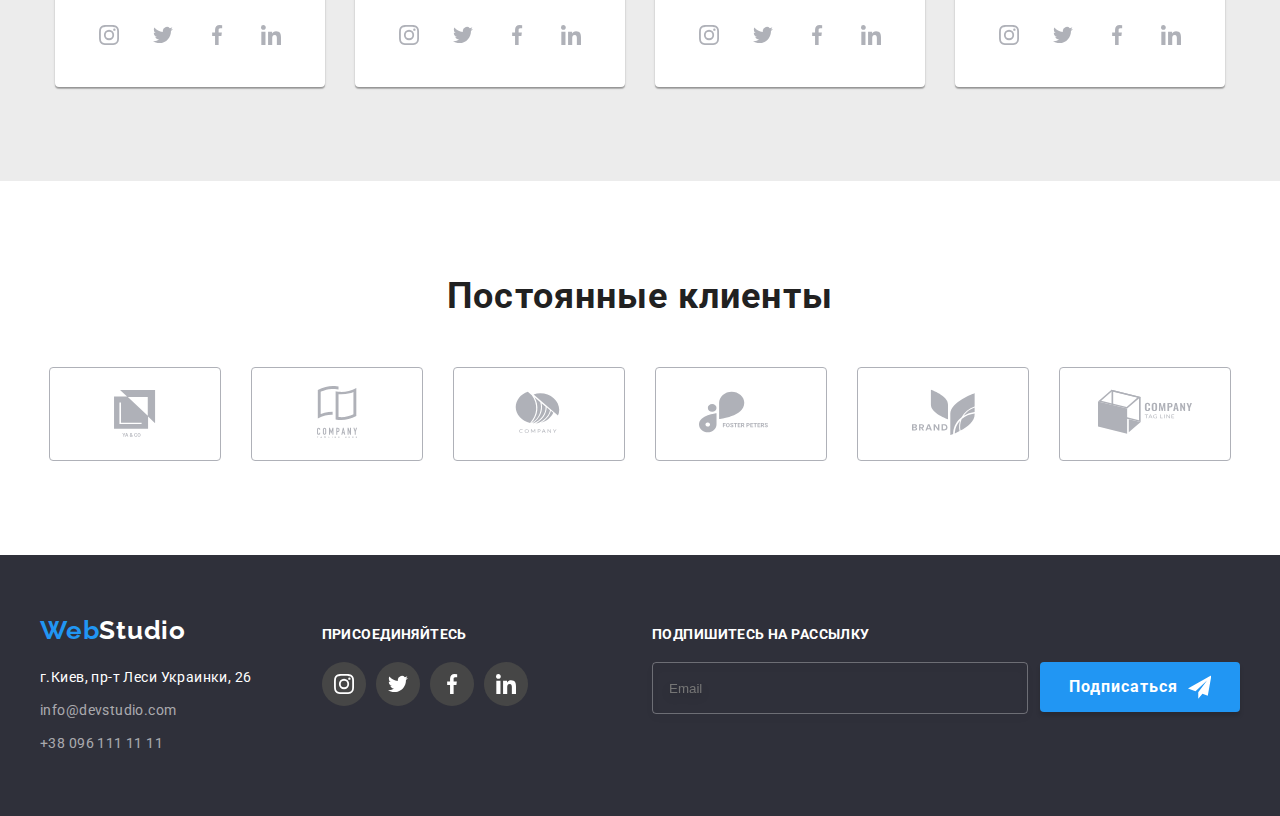
==== commit 2bf8530c: "index.html" ====
--- a/index.html
+++ b/index.html
@@ -507,18 +507,29 @@
           </div>
           <div class="user-email-form">
             <p class="doing-title-footer">Подпишитесь на рассылку</p>
-            <form  class="user-form" name="email_form" autocomplete="on" novalidate>
+            <form
+              class="user-form"
+              name="email_form"
+              autocomplete="on"
+              novalidate
+            >
               <label>
-                <input class="user-email-title" type="email" name="email" placeholder="Email" required/>
+                <input
+                  class="user-email-title"
+                  type="email"
+                  name="email"
+                  placeholder="Email"
+                  required
+                />
               </label>
-              <button class="btn-submit" type="submit">Подписаться
+              <button class="btn-submit" type="submit">
+                Подписаться
                 <svg class="send-icon" width="24" height="24">
                   <use href="./images/icon.svg#send1"></use>
                 </svg>
               </button>
             </form>
           </div>
-          
         </div>
       </footer>
     </div>
@@ -531,53 +542,53 @@
         </button>
         <div class="sign-offer">
           <form class="sign-form">
-            <h3 class="sign-text">Оставьте свои данные, мы вам перезвоним</h3>
-            <label>
-              <tablet for="user-name" class="modal-field-name">Имя</tablet>
-              <input type="name" class="sign-name" id="user-name" name="name">
-              <svg class="modal-icon-1" width="18" height="18">
-                <use href="./images/icon.svg#personblk"></use>
-              </svg>
-              
-              
-            </label>
-            
-              <label class="phone-number">
-                <tablet for="user-phone" class="modal-field-name">Телефон</tablet>
-                <input type="telephone" class="sign-phone" id="user-phone" name="telephone">
-                <svg class="modal-icon-2" width="18" height="18">
-                  <use href="./images/icon.svg#phoneblk"></use>
-                </svg>
-               
-              
-              </label>
-            
-            <label class="mail-form">
-              <tablet for="user-email" class="modal-field-name">Почта</tablet>
-              <input type="email" class="sign-email" id="user-email" name="email">
-              <svg class="modal-icon-3" width="18" height="18">
-                <use href="./images/icon.svg#emailblk"></use>
-              </svg>
-              
-            </label>
-
-
-            <label class="comm-form">
-              <tablet for="user-phone" class="modal-field-name">Комментарий</tablet>
-              
-              <textarea class="sign-comm" name="feedback" rows="5" placeholder="Введите текст"></textarea>
-            </label>
-            <label>
-              <input class="sign-text-reg" type="checkbox" name="sign-reg" value="check" checked />
-              Соглашаюсь с рассылкой и принимаю Условия договора
+            <p class="sign-text">Оставьте свои данные, мы вам перезвоним</p>
+            <label class="modal-field-name">Имя</label>
+            <input class="sign-name" />
+            <svg class="modal-icon-1" width="18" height="18">
+              <use href="./images/icon.svg#personblk"></use>
+            </svg>
+
+            <label class="modal-field-name phone-number">Телефон</label>
+
+            <input class="sign-phone" />
+            <svg class="modal-icon-2" width="18" height="18">
+              <use href="./images/icon.svg#phoneblk"></use>
+            </svg>
+
+            <label class="modal-field-name mail-form">Почта</label>
+
+            <input class="sign-email" />
+            <svg class="modal-icon-3" width="18" height="18">
+              <use href="./images/icon.svg#emailblk"></use>
+            </svg>
+
+            <label class="modal-field-name comm-form">Комментарий</label>
+
+            <textarea
+              class="sign-comm"
+              name="feedback"
+              rows="5"
+              placeholder="Введите текст"
+            ></textarea>
+
+            <label class="text-reg">
+              <input
+                class="sign-text-reg"
+                type="checkbox"
+                name="sign-reg"
+                value="check"
+                checked
+              />
+              Соглашаюсь с рассылкой и принимаю
+              <a class="reg-href" href="https://www.google.com.ua/?hl=ru"
+                >Условия договора</a
+              >
             </label>
             <button class="sign-btn" type="submit">Отправить</button>
-
-
           </form>
         </div>
       </div>
-      
     </div>
     <script src="./modal.js"></script>
   </body>
--- a/CSS/styles.css
+++ b/CSS/styles.css
@@ -600,7 +600,7 @@
 }
 
 .footer-contact-body {
-  padding-left: 70px;
+  margin-left: 70px;
 }
 
 .footer-logo-body {
@@ -706,11 +706,9 @@
 
 /*user-email*/
 .user-email-form {
-  padding-left: 93px;
-  
-  
-  width: 570px;
-  height: 86px;
+  margin-left: auto;
+  
+  
   
 }
 
@@ -933,12 +931,13 @@
 
 .modal {
   width: 528px;
-  height: 580px;
+ 
   background-color: #ffffff;
   position: absolute;
   top: 50%;
   left: 50%;
   transform: translate(-50%, -50%);
+  padding: 40px;
 }
 
 .modal-close-btn {
@@ -970,7 +969,7 @@
 }
 
 .sign-text {
-  margin-top: 40px;
+  
   margin-bottom: 12px;
   font-family: 'Roboto';
   font-style: normal;
@@ -989,7 +988,6 @@
   
   width: 448px;
   height: 40px;
-
   display: block;
   margin-bottom: 30px;
   
@@ -997,13 +995,16 @@
   padding-left: 30px;
   border-radius: 4px;
   border: 1px solid rgba(33, 33, 33, 0.2);
-  
+  cursor: pointer;
 }
 
 .modal-icon-1 {
   position: absolute;
-  top: 100px;
+  top: 103px;
   left: 50px;
+  transition-property: fill;
+  transition-duration: 250ms;
+  transition-timing-function: cubic-bezier(0.4, 0, 0.2, 1);
   
 }
 
@@ -1019,16 +1020,25 @@
   padding-left: 30px;
   border-radius: 4px;
   border: 1px solid rgba(33, 33, 33, 0.2);
+  cursor: pointer;
 }
 
 .modal-icon-2 {
   position: absolute;
-  top: 168px;
+  top: 170px;
   left: 50px;
+  transition-property: fill;
+  transition-duration: 250ms;
+  transition-timing-function: cubic-bezier(0.4, 0, 0.2, 1);
+  
 }
 
 .phone-number {
-  margin-top: 10px
+  margin-top: 10px;
+  transition-property: fill;
+  transition-duration: 250ms;
+  transition-timing-function: cubic-bezier(0.4, 0, 0.2, 1);
+  
 }
 
 
@@ -1044,21 +1054,25 @@
   padding-left: 30px;
   border-radius: 4px;
   border: 1px solid rgba(33, 33, 33, 0.2);
+  cursor: pointer;
 
 }
 
 .modal-icon-3 {
   position: absolute;
-  top: 233px;
+  top: 240px;
   left: 50px;
 }
 
 .modal-field-name {
+  margin-right: auto;
+  
   font-family: 'Roboto';
   font-style: normal;
   font-weight: 400;
   font-size: 12px;
   line-height: 14px;
+  padding-bottom: 4px;
   
 
   letter-spacing: 0.01em;
@@ -1074,16 +1088,17 @@
   
   width: 448px;
   height: 120px;
-  margin-top: 10px;
-
+  
+  resize: none;
   display: block;
-  margin-bottom: 30px;
+  
   
   margin: 0 auto;
   padding-top: 12px;
   padding-left: 16px;
   border-radius: 4px;
   border: 1px solid rgba(33, 33, 33, 0.2);
+  cursor: pointer;
 }
 
 .comm-form {
@@ -1116,11 +1131,72 @@
 }
 
 .sign-text-reg {
+  margin-right: 8px;
+}
+
+
+.sign-name:hover,
+.sign-name:focus {
+  border: 1px solid var(--blue-color);
+}
+
+.sign-email:hover,
+.sign-email:focus {
+  border: 1px solid var(--blue-color);
+}
+
+.sign-comm:hover,
+.sign-comm:focus {
+  border: 1px solid var(--blue-color);
+}
+
+.sign-phone:hover,
+.sign-phone:focus {
+  border: 1px solid var(--blue-color);
+}
+
+.modal-close-icon:hover,
+.modal-close-icon:focus {
+  fill: var(--blue-color);
+}
+
+.modal-icon-1:hover,
+.modal-icon-1:focus {
+  fill: var(--blue-color);
+ 
+}
+
+.modal-icon-2:hover,
+.modal-icon-2:focus {
+  fill: var(--blue-color);
+ 
+}
+
+.modal-icon-3:hover,
+.modal-icon-3:focus {
+  fill: var(--blue-color);
+ 
+}
+
+.text-reg {
   
   margin-top: 20px;
-}
-
-
-
-
-
+  display: flex;
+  align-items: center;
+  font-family: 'Roboto';
+  font-style: normal;
+  font-weight: 400;
+  font-size: 14px;
+  line-height: 24px;
+  /* identical to box height, or 171% */
+
+  letter-spacing: 0.03em;
+
+  color: #757575;
+}
+
+.reg-href {
+  color: var(--blue-color);
+  
+
+}
